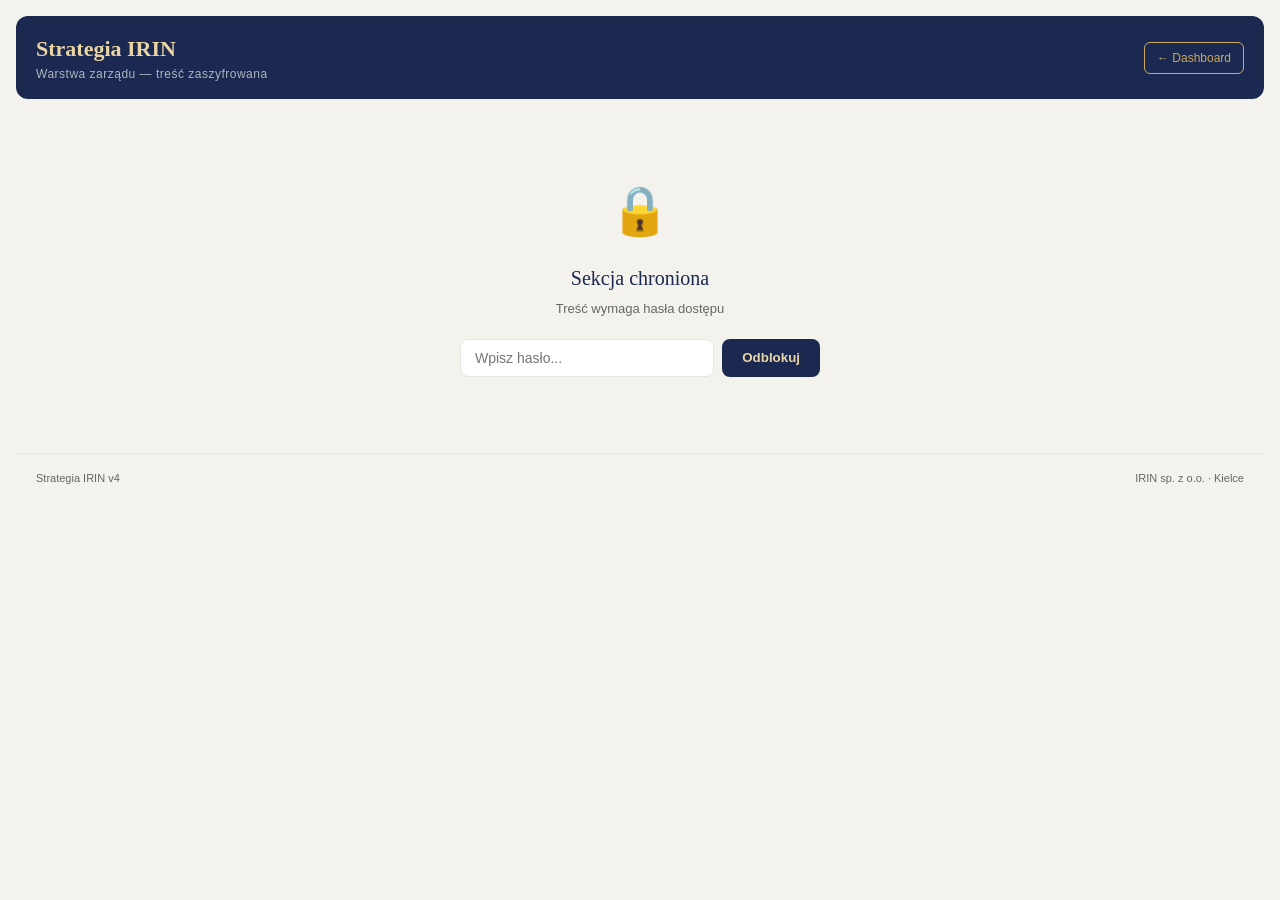
==== strategia.html @ 70555510 "Dashboard IRIN v4 - initial release - Modularna architektura: dane JSON (39 plików) + HTML fetch - 1" ====
<!DOCTYPE html>
<html lang="pl">
<head>
<meta charset="UTF-8">
<title>Strategia IRIN — warstwa zarządu</title>
<meta name="viewport" content="width=device-width, initial-scale=1.0">
<link rel="icon" href="assets/img/logo-irin.png" type="image/png">
<link rel="stylesheet" href="assets/css/style.css">
<script src="https://cdnjs.cloudflare.com/ajax/libs/crypto-js/4.2.0/crypto-js.min.js"></script>
</head>
<body>
<div class="container">
  <header class="header">
    <div class="header-left">
      <img src="assets/img/logo-irin-poziom.svg" alt="IRIN" class="header-logo" onerror="this.style.display='none'">
      <div class="header-text">
        <h1 class="header-title">Strategia IRIN</h1>
        <div class="header-subtitle">Warstwa zarządu — treść zaszyfrowana</div>
      </div>
    </div>
    <div class="header-right">
      <a href="index.html" class="header-strat-link">← Dashboard</a>
    </div>
  </header>

  <div class="strategia-wrap" id="strategia-wrap">
    <div class="strategia-lock" id="strategia-lock">
      <div class="strategia-lock-icon">🔒</div>
      <div class="strategia-lock-title">Sekcja chroniona</div>
      <div class="strategia-lock-sub">Treść wymaga hasła dostępu</div>
      <div class="strategia-input-wrap">
        <input type="password" id="strategia-pwd" class="strategia-input" placeholder="Wpisz hasło..." onkeydown="if(event.key==='Enter') unlockStrategia()">
        <button class="strategia-btn" onclick="unlockStrategia()">Odblokuj</button>
      </div>
      <div class="strategia-error" id="strategia-error" style="display:none">Nieprawidłowe hasło</div>
    </div>
    <div class="strategia-content" id="strategia-content" style="display:none">
      <div class="strategia-toolbar">
        <span class="strategia-toolbar-title">🔓 Strategia IRIN — tryb odczytu</span>
        <button class="strategia-lock-btn" onclick="lockStrategia()">🔒 Zablokuj</button>
      </div>
      <div class="strategia-body" id="strategia-body"></div>
      <div class="strategia-hint">Treść zaszyfrowana AES-256. Odszyfrowywana lokalnie w przeglądarce. Nie jest przesyłana na serwer.</div>
    </div>
  </div>

  <footer class="footer">
    <div class="footer-left">Strategia IRIN v4</div>
    <div class="footer-right">IRIN sp. z o.o. · Kielce</div>
  </footer>
</div>

<script>
const STRATEGIA_CONTENT = `
<h2>Strategia IRIN 2026 — dokument poufny</h2>

<h3>1. Pozycjonowanie rynkowe</h3>
<p>IRIN sp. z o.o. — Instytut Rozwoju i Nauki z siedzibą w Kielcach. Specjalistyczno-jakościowe pozycjonowanie (nie liderowe). Misja: wspieranie rozwoju osobistego i zawodowego klientów przez szkolenia i programy edukacyjne.</p>
<p><strong>USP:</strong> dofinansowanie do 90% (mikrofirmy), praca w małych grupach, trenerzy-praktycy, 11 akademii pod jednym dachem, powiązanie PNSA.</p>
<p><strong>BUR od 2026:</strong> IRIN ma wpis w BUR (ID 160205, ocena 4.9/5, 813 ocen). Od 1.01.2026 KFS wymaga BUR — konkurencja bez BUR nie może realizować szkoleń z KFS. To największa przewaga konkurencyjna 2026.</p>

<h3>2. Wyniki BUR (stan na 27.04.2026)</h3>
<ul>
<li>12 aktywnych usług w BUR PARP</li>
<li>Ocena dostawcy: 4.9/5 (813 ocen)</li>
<li>3 klastry: AI/cyfryzacja (4 szkolenia), edukacja specjalistyczna (4+1), biznes/meta (1)</li>
<li>Cennik: 5300–9310 zł, cena/h od 77.6 zł (integracja sensoryczna) do 295 zł (social media)</li>
</ul>

<h3>3. Priorytety IRIN — wynik matrycy</h3>
<table style="border-collapse:collapse;width:100%;">
<tr style="background:#1B2951;color:white;"><th style="padding:8px;text-align:left;">Województwo</th><th>Wynik</th><th>KFS 2026 (zł)</th><th>Kluczowe</th></tr>
<tr><td style="padding:6px;border-bottom:1px solid #ddd;"><strong>Świętokrzyskie</strong></td><td>A</td><td>2 029 000</td><td>Siedziba. EFS+ nabór ciągły.</td></tr>
<tr><td style="padding:6px;border-bottom:1px solid #ddd;"><strong>Pomorskie</strong></td><td>A</td><td>7 600 000</td><td>Oddział Jakuba. Rekordowy KFS. IS Gdańsk.</td></tr>
<tr><td style="padding:6px;border-bottom:1px solid #ddd;">Zachodniopomorskie</td><td>B</td><td>4 000 000</td><td>Oddział. P5: transformacja energetyczna = OZE.</td></tr>
<tr><td style="padding:6px;border-bottom:1px solid #ddd;">Kujawsko-pomorskie</td><td>B</td><td>—</td><td>Oddział. BUR "Kierunek - Rozwój".</td></tr>
<tr><td style="padding:6px;border-bottom:1px solid #ddd;">Wielkopolskie</td><td>B</td><td>7 000 000</td><td>Duży rynek, zdalne.</td></tr>
<tr><td style="padding:6px;border-bottom:1px solid #ddd;">Śląskie</td><td>B</td><td>—</td><td>P7: IT, medycyna, energia.</td></tr>
</table>

<h3>4. Plan ekspansji ofertowej</h3>
<p><strong>Top 3 propozycje nowych szkoleń (pilność wysoka):</strong></p>
<ol>
<li><strong>AI Compliance dla MŚP — AI Act w praktyce</strong> (P3, ~6500 zł, 24h). AI Act pełne wdrożenie 2026.</li>
<li><strong>Cyberbezpieczeństwo dla MŚP — NIS2</strong> (P3+P5 świętokrzyskie, ~7200 zł, 30h). NIS2 egzekwowanie 2025-2026.</li>
<li><strong>Zielona transformacja — ESG i CSRD</strong> (P3+P5 zachodniopomorskie, ~6800 zł, 24h). CSRD dla MŚP od 2026.</li>
</ol>

<h3>5. KFS 2026 — argumenty sprzedażowe</h3>
<ul>
<li><strong>GAME CHANGER:</strong> od 1.01.2026 KFS wymaga BUR. IRIN ma BUR, konkurencja bez BUR odpada.</li>
<li>Dofinansowanie: 70% standardowo, 90% mikrofirmy (do 9 osób).</li>
<li>Max 2× średnia pensja na uczestnika (~17 800 zł w 2026).</li>
<li>Nowy wymóg retencji: pracodawca utrzymuje pracownika 3 miesiące po szkoleniu.</li>
<li>Wniosek wyłącznie elektroniczny (praca.gov.pl, PSZ-KFS).</li>
<li>System priorytetów 3-poziomowy: do 4 ogólnopolskich + 3 wojewódzkich + 1 powiatowy.</li>
</ul>

<h3>6. Ryzyka strategiczne</h3>
<ul>
<li>Wyczerpywanie środków KFS — wiele PUP zakończyło nabory w marcu/kwietniu 2026. Następne okna prawdopodobnie Q3/Q4.</li>
<li>Silna konkurencja w Krakowie/Warszawie — IRIN nie ma fizycznej obecności poza Kielcami/Gdańskiem.</li>
<li>Brak trenerów z certyfikacjami NIS2/AI Act — wymaga rekrutacji lub partnerstwa.</li>
<li>Koncentracja oferty: 4/12 usług to integracja sensoryczna — mała dywersyfikacja.</li>
</ul>

<h3>7. Zarząd</h3>
<p>Prezes Zarządu: Anita Kozakowska (do weryfikacji KRS). Kluczowe osoby operacyjne: Wiktoria, Grzegorz, Filip, Szczepan. Oddział pomorski: Jakub Jabłoński.</p>

<h3>8. Następne kroki (do 2026-05-04)</h3>
<ol>
<li>Łukasz: przegląd prezentacji IRIN, wypełnienie placeholderów (case studies, referencje, zdjęcia zespołu).</li>
<li>Zarząd: akceptacja 3 propozycji nowych szkoleń → brief dla trenerów.</li>
<li>Zespół sprzedaży: przegląd 6 skryptów + 8 maili → korekty → dystrybucja.</li>
<li>Cotygodniowa aktualizacja dashboardu (Claudia, poniedziałek 9:00).</li>
<li>Weryfikacja telefoniczna: 8 PUP świętokrzyskich bez danych + MUP Kielce termin naboru.</li>
</ol>
`;

function unlockStrategia() {
  const pwd = document.getElementById('strategia-pwd').value;
  const errEl = document.getElementById('strategia-error');
  errEl.style.display = 'none';

  if (pwd === 'Wiktori@2026') {
    document.getElementById('strategia-lock').style.display = 'none';
    document.getElementById('strategia-content').style.display = '';
    document.getElementById('strategia-body').innerHTML = STRATEGIA_CONTENT;
  } else {
    errEl.style.display = '';
    errEl.textContent = 'Nieprawidłowe hasło';
  }
}

function lockStrategia() {
  document.getElementById('strategia-lock').style.display = '';
  document.getElementById('strategia-content').style.display = 'none';
  document.getElementById('strategia-body').innerHTML = '';
  document.getElementById('strategia-pwd').value = '';
}
</script>
</body>
</html>
---- assets/css/style.css ----
/* Dashboard IRIN v4 - brand: granat #1B2951, złoto #C9A961, krem #F7F1E3 */
:root {
  --granat: #1B2951;
  --granat-jasny: #2A3F6B;
  --zloto: #C9A961;
  --zloto-jasny: #E8D5A3;
  --krem: #F7F1E3;
  --krem-jasny: #FBF8F0;
  --krytyczne: #B91C1C;
  --krytyczne-bg: #FEF2F2;
  --pilne: #D17A00;
  --pilne-bg: #FFF7ED;
  --trwa: #2D7A3E;
  --trwa-bg: #F0FFF4;
  --nadchodzi: #4A6FA5;
  --nadchodzi-bg: #EFF6FF;
  --zakonczony: #888;
  --zakonczony-bg: #F5F5F5;
  --szary: #666;
  --szary-jasny: #BBB;
  --linia: #E5E5E5;
  --bg: #F4F2ED;
  --white: #FFFFFF;
  --kfs: #2D7A3E;
  --efs: #4A6FA5;
  --bur: #C9A961;
}

* { box-sizing: border-box; margin: 0; padding: 0; }
body { font-family: -apple-system, BlinkMacSystemFont, "Segoe UI", Roboto, Arial, sans-serif; background: var(--bg); color: #1a1a1a; line-height: 1.5; }
.container { max-width: 1400px; margin: 0 auto; padding: 16px; }

.header { display: flex; align-items: center; justify-content: space-between; padding: 16px 20px; background: var(--granat); border-radius: 12px; margin-bottom: 16px; color: white; }
.header-left { display: flex; align-items: center; gap: 14px; }
.header-logo { height: 36px; filter: brightness(0) invert(1); }
.header-title { font-family: Georgia, serif; font-size: 22px; font-weight: 700; color: var(--zloto-jasny); }
.header-subtitle { font-size: 12px; color: rgba(255,255,255,0.65); letter-spacing: 0.5px; }
.header-right { display: flex; align-items: center; gap: 16px; }
.header-meta { font-size: 11px; color: rgba(255,255,255,0.5); }
.header-strat-link { font-size: 12px; color: var(--zloto); text-decoration: none; padding: 6px 12px; border: 1px solid var(--zloto); border-radius: 6px; transition: all 0.15s; }
.header-strat-link:hover { background: var(--zloto); color: var(--granat); }

.kfs-banner { display: flex; align-items: flex-start; gap: 12px; padding: 14px 20px; background: linear-gradient(135deg, #FFF7ED 0%, #FEF2F2 100%); border: 1px solid #F0D8A8; border-radius: 10px; margin-bottom: 16px; position: relative; }
.kfs-banner-icon { font-size: 24px; flex-shrink: 0; }
.kfs-banner-title { font-family: Georgia, serif; font-weight: 700; font-size: 14px; color: var(--granat); margin-bottom: 4px; }
.kfs-banner-text { font-size: 12px; color: #444; line-height: 1.6; }
.kfs-banner-text strong { color: var(--granat); }
.kfs-banner-close { position: absolute; top: 8px; right: 12px; background: none; border: none; font-size: 16px; color: #999; cursor: pointer; }

.stats-strip { display: grid; grid-template-columns: repeat(4, 1fr); gap: 10px; margin-bottom: 16px; }
.stat-card { background: white; border-radius: 10px; padding: 14px 16px; text-align: center; box-shadow: 0 1px 3px rgba(0,0,0,0.06); }
.stat-value { font-family: Georgia, serif; font-size: 28px; font-weight: 700; color: var(--granat); }
.stat-label { font-size: 11px; color: var(--szary); text-transform: uppercase; letter-spacing: 0.5px; }
.stat-urgent .stat-value { color: var(--pilne); }
.stat-critical .stat-value { color: var(--krytyczne); }

.nav-tabs { display: flex; gap: 2px; margin-bottom: 16px; background: white; border-radius: 10px; padding: 4px; box-shadow: 0 1px 3px rgba(0,0,0,0.06); overflow-x: auto; }
.nav-tab { flex: 1; padding: 9px 12px; border-radius: 6px; cursor: pointer; text-align: center; font-size: 12px; font-weight: 600; letter-spacing: 0.3px; color: var(--szary); transition: all 0.15s; user-select: none; white-space: nowrap; }
.nav-tab:hover { background: var(--krem-jasny); color: var(--granat); }
.nav-tab.active { background: var(--granat); color: var(--zloto-jasny); box-shadow: 0 1px 4px rgba(20,30,60,0.15); }

.panel { background: white; border-radius: 12px; padding: 20px; box-shadow: 0 1px 4px rgba(0,0,0,0.06); margin-bottom: 20px; }

.filters-header { display: flex; flex-wrap: wrap; align-items: center; gap: 12px; margin-bottom: 16px; padding-bottom: 12px; border-bottom: 1px solid var(--linia); }
.filter-group { display: flex; align-items: center; gap: 6px; flex-wrap: wrap; }
.filter-label { font-size: 11px; font-weight: 600; color: var(--szary); text-transform: uppercase; letter-spacing: 0.5px; }
.filter-chip { padding: 5px 10px; border-radius: 10px; font-size: 11px; font-weight: 600; cursor: pointer; background: var(--krem-jasny); color: var(--szary); border: 1px solid var(--linia); transition: all 0.15s; user-select: none; }
.filter-chip:hover { background: var(--krem); color: var(--granat); }
.filter-chip.active { background: var(--granat); color: var(--zloto-jasny); border-color: var(--granat); }
.filter-chip.critical-filter.active { background: var(--krytyczne); border-color: var(--krytyczne); color: white; }
.filter-chip.urgent-filter.active { background: var(--pilne); border-color: var(--pilne); color: white; }
.sort-select { padding: 5px 10px; border-radius: 10px; font-size: 11px; font-weight: 600; border: 1px solid var(--linia); background: var(--krem-jasny); color: var(--granat); cursor: pointer; }
.results-count { font-size: 11px; color: var(--szary); margin-left: auto; }

.woj-dropdown-wrap { position: relative; }
.woj-dropdown-btn { padding: 5px 10px; border-radius: 10px; font-size: 11px; font-weight: 600; cursor: pointer; background: var(--krem-jasny); color: var(--szary); border: 1px solid var(--linia); }
.woj-all-btn { padding: 5px 8px; border-radius: 10px; font-size: 10px; font-weight: 600; cursor: pointer; background: transparent; color: var(--szary); border: 1px solid var(--linia); }
.woj-badge { background: var(--zloto); color: var(--granat); padding: 1px 6px; border-radius: 8px; font-size: 10px; margin-left: 4px; }
.woj-dropdown-panel { display: none; position: absolute; top: 100%; left: 0; background: white; border: 1px solid var(--linia); border-radius: 10px; padding: 10px; z-index: 100; width: 240px; max-height: 320px; overflow-y: auto; box-shadow: 0 4px 12px rgba(0,0,0,0.1); }
.woj-dropdown-panel.open { display: block; }
.woj-checkbox-label { display: block; padding: 4px 0; font-size: 12px; cursor: pointer; }

.cards-grid { display: flex; flex-direction: column; gap: 8px; }
.card { border-radius: 10px; overflow: hidden; border: 1px solid var(--linia); border-left: 4px solid var(--szary-jasny); background: white; transition: box-shadow 0.15s; }
.card:hover { box-shadow: 0 2px 8px rgba(0,0,0,0.08); }
.card.krytyczny { border-left-color: var(--krytyczne); }
.card.pilny { border-left-color: var(--pilne); }
.card.trwa { border-left-color: var(--trwa); }
.card.nadchodzi { border-left-color: var(--nadchodzi); }
.card.zakonczony { border-left-color: var(--szary-jasny); }
.card-head { padding: 12px 16px; display: flex; align-items: center; justify-content: space-between; cursor: pointer; border-radius: 10px 10px 0 0; transition: background 0.15s; }
.card-head:hover { background: var(--krem-jasny); }
.card-head-left { display: flex; align-items: center; gap: 10px; flex-wrap: wrap; }
.card-head-right { display: flex; align-items: center; gap: 8px; flex-shrink: 0; }
.card-title { font-family: Georgia, serif; font-size: 14px; font-weight: 700; color: var(--granat); }
.card-meta { font-size: 11px; color: var(--szary); }
.card-kwota { font-family: Georgia, serif; font-size: 13px; font-weight: 700; color: var(--granat); }
.card-chevron { font-size: 12px; color: var(--szary); transition: transform 0.2s; }
.card.expanded .card-chevron { transform: rotate(90deg); }
.card-body { display: none; padding: 0 16px 16px; }
.card.expanded .card-body { display: block; }

.pillar-tag { font-size: 10px; font-weight: 600; padding: 2px 7px; border-radius: 8px; }
.pillar-tag.kfs { background: #E6F4EA; color: var(--kfs); }
.pillar-tag.efsplus { background: #E6F0FF; color: var(--efs); }

.status-badge { font-size: 10px; font-weight: 700; padding: 3px 8px; border-radius: 8px; text-transform: uppercase; letter-spacing: 0.3px; }
.status-badge.krytyczny { background: var(--krytyczne-bg); color: var(--krytyczne); animation: pulse 2s infinite; }
.status-badge.pilny { background: var(--pilne-bg); color: var(--pilne); }
.status-badge.trwa { background: var(--trwa-bg); color: var(--trwa); }
.status-badge.nadchodzi { background: var(--nadchodzi-bg); color: var(--nadchodzi); }
.status-badge.zakonczony { background: var(--zakonczony-bg); color: var(--zakonczony); }
.status-badge.nieznany { background: var(--zakonczony-bg); color: var(--szary-jasny); }
@keyframes pulse { 0%,100%{opacity:1} 50%{opacity:0.7} }

.tier-badge { font-size: 9px; font-weight: 600; padding: 2px 6px; border-radius: 6px; color: white; }
.tier-badge.small { font-size: 8px; padding: 1px 5px; }
.irin-star { color: var(--zloto); font-size: 14px; }
.warning-badge { font-size: 12px; }

.pillar-detail { padding: 12px; margin-top: 8px; border-radius: 8px; background: var(--krem-jasny); border-left: 3px solid var(--szary-jasny); }
.pillar-detail.kfs { border-left-color: var(--kfs); }
.pillar-detail.efsplus { border-left-color: var(--efs); }
.pillar-title { font-size: 12px; font-weight: 600; color: var(--granat); margin-bottom: 8px; }
.pillar-type-tag { font-size: 10px; font-weight: 700; padding: 1px 6px; border-radius: 4px; }
.pillar-type-tag.kfs { background: #E6F4EA; color: var(--kfs); }
.pillar-type-tag.efsplus { background: #E6F0FF; color: var(--efs); }
.pillar-field { font-size: 12px; padding: 2px 0; }
.pillar-field.amount { font-family: Georgia, serif; }
.field-label { color: var(--szary); }
.pillar-raw { font-size: 12px; color: var(--szary); font-style: italic; margin-top: 6px; }
.no-data { font-size: 12px; color: var(--szary-jasny); font-style: italic; padding: 8px 0; }

.claudia-note { display: flex; gap: 10px; margin-top: 12px; padding: 10px; background: linear-gradient(135deg, var(--krem) 0%, var(--krem-jasny) 100%); border-radius: 8px; border-left: 3px solid var(--zloto); }
.claudia-note.small { padding: 8px; margin-top: 8px; }
.claudia-avatar { width: 28px; height: 28px; border-radius: 50%; background: var(--zloto); color: var(--granat); display: flex; align-items: center; justify-content: center; font-weight: 700; font-size: 14px; flex-shrink: 0; }
.claudia-avatar.small { width: 22px; height: 22px; font-size: 11px; }
.claudia-text { font-size: 12px; color: #333; line-height: 1.5; }

.card-links { margin-top: 10px; padding-top: 8px; border-top: 1px solid var(--linia); }
.card-links a { font-size: 11px; color: var(--nadchodzi); text-decoration: none; }
.card-links a:hover { text-decoration: underline; }

.wup-grid { display: grid; grid-template-columns: repeat(auto-fill, minmax(340px, 1fr)); gap: 12px; }
.wup-card { border: 1px solid var(--linia); border-radius: 10px; background: white; overflow: hidden; }
.wup-card-header { padding: 14px 16px; background: var(--krem-jasny); border-bottom: 1px solid var(--linia); }
.wup-title { font-family: Georgia, serif; font-size: 14px; font-weight: 700; color: var(--granat); display: flex; align-items: center; gap: 8px; }
.wup-voiv { font-size: 11px; color: var(--szary); margin-top: 2px; }
.wup-card-body { padding: 14px 16px; }
.wup-section { margin-bottom: 10px; font-size: 12px; }
.wup-section strong { color: var(--granat); display: block; margin-bottom: 4px; }
.wup-priority { padding: 3px 0; }
.wup-project { padding: 3px 0; }
.project-status { font-size: 10px; font-weight: 600; padding: 1px 6px; border-radius: 4px; background: var(--trwa-bg); color: var(--trwa); }
.wup-card-footer { padding: 10px 16px; border-top: 1px solid var(--linia); }
.wup-card-footer a { font-size: 11px; color: var(--nadchodzi); text-decoration: none; }

.irin-table-wrap { overflow-x: auto; }
.irin-table { width: 100%; border-collapse: collapse; font-size: 12px; }
.irin-table th { padding: 8px 10px; background: var(--granat); color: var(--zloto-jasny); font-weight: 600; text-align: left; white-space: nowrap; }
.irin-table td { padding: 8px 10px; border-bottom: 1px solid var(--linia); vertical-align: top; }
.irin-table tr:hover { background: var(--krem-jasny); }
.bur-title { font-weight: 600; color: var(--granat); }
.bur-id { font-size: 10px; color: var(--szary); }
.irin-cat { font-size: 10px; font-weight: 600; padding: 2px 6px; border-radius: 4px; }
.irin-cat.ai { background: #E6F0FF; color: #4A6FA5; }
.irin-cat.edukacja { background: #FFF0F5; color: #C44569; }
.irin-cat.biznes { background: #FFF7ED; color: #D17A00; }
td.amount { font-family: Georgia, serif; font-weight: 600; }
.prior-tag { font-size: 10px; font-weight: 600; padding: 1px 5px; border-radius: 4px; background: var(--krem); color: var(--granat); }
.tier-irin { font-size: 10px; font-weight: 700; padding: 2px 6px; border-radius: 4px; }
.tier-irin.tier-1 { background: #E6F4EA; color: var(--trwa); }
.tier-irin.tier-2 { background: #FFF7ED; color: var(--pilne); }
.tier-irin.tier-3 { background: var(--krem-jasny); color: var(--szary); }
.panel-note { font-size: 11px; color: var(--szary); margin-top: 12px; padding-top: 10px; border-top: 1px solid var(--linia); }
.panel-note a { color: var(--nadchodzi); }

.irin-filters { display: flex; flex-wrap: wrap; gap: 12px; margin-bottom: 16px; padding-bottom: 12px; border-bottom: 1px solid var(--linia); }
.irin-filter-group { display: flex; align-items: center; gap: 6px; }
.irin-filter-label { font-size: 11px; font-weight: 600; color: var(--szary); }
.irin-filter-chip { padding: 4px 10px; border-radius: 10px; font-size: 11px; font-weight: 600; cursor: pointer; background: var(--krem-jasny); color: var(--szary); border: 1px solid var(--linia); transition: all 0.15s; }
.irin-filter-chip.active { background: var(--granat); color: var(--zloto-jasny); border-color: var(--granat); }
.irin-stats-strip { display: flex; gap: 10px; margin-bottom: 16px; }

.proposals-section { margin-top: 24px; padding-top: 16px; border-top: 2px solid var(--linia); }
.proposals-title { font-family: Georgia, serif; font-size: 16px; color: var(--granat); margin-bottom: 12px; }
.proposals-grid { display: grid; grid-template-columns: repeat(auto-fill, minmax(300px, 1fr)); gap: 10px; }
.proposal-card { padding: 14px; border: 1px solid var(--linia); border-radius: 8px; background: var(--krem-jasny); }
.proposal-title { font-weight: 600; font-size: 13px; color: var(--granat); margin-bottom: 4px; }
.proposal-meta { font-size: 11px; color: var(--szary); margin-bottom: 6px; }
.proposal-reason { font-size: 12px; color: #444; margin-bottom: 6px; }
.proposal-tags { display: flex; flex-wrap: wrap; gap: 4px; }
.urgency-tag { font-size: 10px; font-weight: 600; padding: 1px 6px; border-radius: 4px; }
.urgency-tag.high { background: var(--krytyczne-bg); color: var(--krytyczne); }
.urgency-tag.med { background: var(--pilne-bg); color: var(--pilne); }
.urgency-tag.low { background: var(--zakonczony-bg); color: var(--szary); }

.matryca-legend { display: flex; flex-wrap: wrap; align-items: center; gap: 10px; padding: 10px 0; margin-bottom: 12px; font-size: 12px; }
.mat-leg { display: flex; align-items: center; gap: 3px; }
.mat-high { color: var(--trwa); }
.mat-med { color: var(--pilne); }
.mat-low { color: var(--szary); }
.mat-none { color: var(--szary-jasny); }
.matryca-scroll-wrap { overflow-x: auto; }
.matryca-table { width: 100%; border-collapse: collapse; font-size: 12px; }
.matryca-table th { padding: 8px 10px; background: var(--granat); color: var(--zloto-jasny); font-weight: 600; text-align: center; }
.matryca-table th:first-child { text-align: left; }
.matryca-table td { padding: 8px 10px; border-bottom: 1px solid var(--linia); text-align: center; }
.matryca-table td:first-child { text-align: left; }
.matryca-table tr:hover { background: var(--krem-jasny); }
.mat-cell.high { color: var(--trwa); font-weight: 700; }
.mat-cell.med { color: var(--pilne); }
.mat-cell.low { color: var(--szary); }
.mat-cell.none { color: var(--szary-jasny); }
.mat-wynik { font-weight: 700; padding: 3px 8px; border-radius: 4px; font-size: 12px; }
.mat-wynik.A { background: #E6F4EA; color: var(--trwa); }
.mat-wynik.B { background: #E6F0FF; color: var(--nadchodzi); }
.mat-wynik.C { background: var(--pilne-bg); color: var(--pilne); }
.mat-wynik.D { background: var(--zakonczony-bg); color: var(--szary-jasny); }

.trendy-category { margin-bottom: 24px; }
.trendy-cat-title { font-family: Georgia, serif; font-size: 16px; color: var(--granat); margin-bottom: 8px; }
.trendy-heat { font-size: 14px; }
.trendy-desc { font-size: 12px; color: var(--szary); margin-bottom: 12px; }
.trendy-items { display: grid; grid-template-columns: repeat(auto-fill, minmax(300px, 1fr)); gap: 10px; }
.trendy-item { padding: 14px; border: 1px solid var(--linia); border-radius: 8px; background: white; }
.trendy-item.has-gap { border-left: 3px solid var(--krytyczne); }
.trendy-item-title { font-weight: 600; font-size: 13px; color: var(--granat); margin-bottom: 4px; }
.trendy-item-desc { font-size: 12px; color: #444; margin-bottom: 6px; }
.trendy-item-meta { display: flex; flex-wrap: wrap; gap: 6px; font-size: 10px; }
.trendy-popyt { padding: 1px 6px; border-radius: 4px; background: var(--krem); color: var(--granat); }
.trendy-irin-yes { padding: 1px 6px; border-radius: 4px; background: #E6F4EA; color: var(--trwa); }
.trendy-irin-no { padding: 1px 6px; border-radius: 4px; background: var(--krytyczne-bg); color: var(--krytyczne); }
.trendy-irin-partial { padding: 1px 6px; border-radius: 4px; background: var(--pilne-bg); color: var(--pilne); }
.trendy-gap { padding: 1px 6px; border-radius: 4px; background: var(--krytyczne); color: white; font-weight: 700; }
.trendy-reco { font-size: 12px; color: var(--trwa); font-weight: 600; margin-top: 6px; }

.slownik-grid { display: flex; flex-direction: column; gap: 6px; }
.slownik-item { border: 1px solid var(--linia); border-radius: 8px; overflow: hidden; cursor: pointer; }
.slownik-item:hover { border-color: var(--zloto); }
.slownik-head { display: flex; align-items: center; justify-content: space-between; padding: 12px 16px; }
.slownik-head-left { display: flex; align-items: center; gap: 10px; }
.slownik-skrot { font-weight: 700; font-size: 14px; color: var(--granat); background: var(--krem); padding: 2px 8px; border-radius: 4px; font-family: Georgia, serif; }
.slownik-nazwa { font-size: 13px; color: #333; }
.slownik-chevron { font-size: 12px; color: var(--szary); transition: transform 0.2s; }
.slownik-item.expanded .slownik-chevron { transform: rotate(90deg); }
.slownik-krotki { padding: 0 16px 10px; font-size: 12px; color: var(--szary); }
.slownik-body { display: none; }
.slownik-item.expanded .slownik-body { display: block; }
.slownik-body-inner { padding: 0 16px 14px; font-size: 12px; line-height: 1.7; color: #333; }
.slownik-body-inner p { margin-bottom: 6px; }
.slownik-body-inner ul { margin: 6px 0; padding-left: 20px; }
.slownik-body-inner li { margin-bottom: 3px; }
.slownik-uwaga-2026 { margin-top: 8px; padding: 8px; background: var(--krem); border-radius: 6px; border-left: 3px solid var(--zloto); font-size: 11px; }

.sales-section { margin-bottom: 24px; }
.sales-section h3 { font-family: Georgia, serif; font-size: 16px; color: var(--granat); margin-bottom: 12px; }
.sales-grid { display: grid; grid-template-columns: repeat(auto-fill, minmax(260px, 1fr)); gap: 10px; }
.sales-card { padding: 14px; border: 1px solid var(--linia); border-radius: 8px; background: var(--krem-jasny); }
.sales-card-title { font-weight: 600; font-size: 13px; color: var(--granat); margin-bottom: 4px; }
.sales-card-desc { font-size: 11px; color: var(--szary); margin-bottom: 8px; }
.sales-card-links a { font-size: 11px; color: var(--nadchodzi); text-decoration: none; margin-right: 10px; }
.sales-card-links a:hover { text-decoration: underline; }

.strategia-wrap { max-width: 800px; margin: 0 auto; }
.strategia-lock { text-align: center; padding: 60px 20px; }
.strategia-lock-icon { font-size: 48px; margin-bottom: 16px; }
.strategia-lock-title { font-family: Georgia, serif; font-size: 20px; color: var(--granat); margin-bottom: 6px; }
.strategia-lock-sub { font-size: 13px; color: var(--szary); margin-bottom: 20px; }
.strategia-input-wrap { display: flex; gap: 8px; justify-content: center; max-width: 360px; margin: 0 auto; }
.strategia-input { flex: 1; padding: 10px 14px; border: 1px solid var(--linia); border-radius: 8px; font-size: 14px; }
.strategia-btn { padding: 10px 20px; background: var(--granat); color: var(--zloto-jasny); border: none; border-radius: 8px; font-weight: 600; cursor: pointer; }
.strategia-btn:hover { background: var(--granat-jasny); }
.strategia-error { color: var(--krytyczne); font-size: 13px; margin-top: 10px; }
.strategia-toolbar { display: flex; align-items: center; justify-content: space-between; padding: 12px 16px; background: var(--granat); border-radius: 12px 12px 0 0; }
.strategia-toolbar-title { font-size: 13px; color: white; font-weight: 600; }
.strategia-lock-btn { padding: 6px 12px; background: rgba(255,255,255,0.15); color: white; border: none; border-radius: 6px; font-size: 12px; font-weight: 600; cursor: pointer; }
.strategia-body { padding: 24px; background: white; border: 1px solid var(--linia); border-top: none; border-radius: 0 0 12px 12px; font-size: 13px; line-height: 1.7; }
.strategia-body h2 { font-family: Georgia, serif; font-size: 18px; color: var(--granat); margin: 20px 0 10px; }
.strategia-body h3 { font-family: Georgia, serif; font-size: 15px; color: var(--granat); margin: 16px 0 8px; }
.strategia-body ul, .strategia-body ol { margin: 8px 0; padding-left: 24px; }
.strategia-body li { margin-bottom: 4px; }
.strategia-body table { width: 100%; border-collapse: collapse; margin: 10px 0; font-size: 12px; }
.strategia-body th, .strategia-body td { padding: 6px 8px; border-bottom: 1px solid var(--linia); }
.strategia-hint { font-size: 11px; color: var(--szary); text-align: center; padding: 12px; }

.footer { display: flex; justify-content: space-between; align-items: center; padding: 16px 20px; font-size: 11px; color: var(--szary); border-top: 1px solid var(--linia); margin-top: 16px; }
.footer a { color: var(--nadchodzi); text-decoration: none; }

.error-msg { padding: 20px; text-align: center; color: var(--krytyczne); font-size: 14px; }

@media (max-width: 768px) {
  .header { flex-direction: column; gap: 10px; align-items: flex-start; }
  .stats-strip { grid-template-columns: repeat(2, 1fr); }
  .nav-tabs { flex-wrap: nowrap; }
  .filters-header { flex-direction: column; align-items: flex-start; }
  .wup-grid { grid-template-columns: 1fr; }
  .proposals-grid { grid-template-columns: 1fr; }
  .trendy-items { grid-template-columns: 1fr; }
  .sales-grid { grid-template-columns: 1fr; }
  .footer { flex-direction: column; gap: 6px; text-align: center; }
  .card-head { flex-direction: column; gap: 8px; align-items: flex-start; }
  .card-head-right { flex-wrap: wrap; }
}
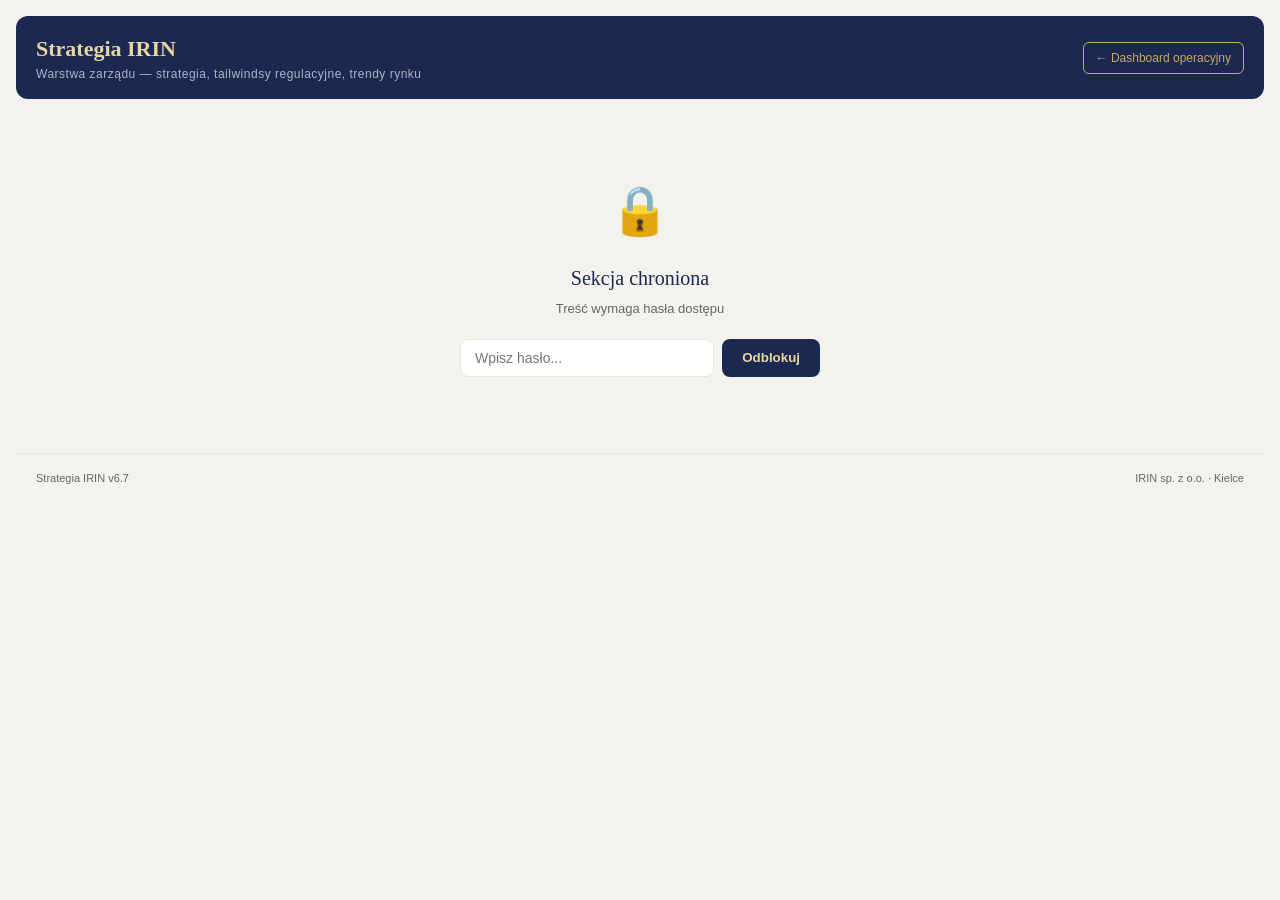
==== commit b65710a8: "v6.7.0: Reorder nav (-2 zakladki) + Strategia zarzadu refactor Glowna nawigacja: 9 → 7 zakladek (map" ====
--- a/strategia.html
+++ b/strategia.html
@@ -6,7 +6,8 @@
 <meta name="viewport" content="width=device-width, initial-scale=1.0">
 <link rel="icon" href="assets/img/logo-irin.png" type="image/png">
 <link rel="stylesheet" href="assets/css/style.css">
-<script src="https://cdnjs.cloudflare.com/ajax/libs/crypto-js/4.2.0/crypto-js.min.js"></script>
+<script src="assets/js/lib/crypto-js.min.js"></script>
+<script src="assets/js/lib/marked.min.js"></script>
 </head>
 <body>
 <div class="container">
@@ -15,11 +16,11 @@
       <img src="assets/img/logo-irin-poziom.svg" alt="IRIN" class="header-logo" onerror="this.style.display='none'">
       <div class="header-text">
         <h1 class="header-title">Strategia IRIN</h1>
-        <div class="header-subtitle">Warstwa zarządu — treść zaszyfrowana</div>
+        <div class="header-subtitle">Warstwa zarządu — strategia, tailwindsy regulacyjne, trendy rynku</div>
       </div>
     </div>
     <div class="header-right">
-      <a href="index.html" class="header-strat-link">← Dashboard</a>
+      <a href="index.html" class="header-strat-link">← Dashboard operacyjny</a>
     </div>
   </header>
 
@@ -34,99 +35,105 @@
       </div>
       <div class="strategia-error" id="strategia-error" style="display:none">Nieprawidłowe hasło</div>
     </div>
+
     <div class="strategia-content" id="strategia-content" style="display:none">
       <div class="strategia-toolbar">
         <span class="strategia-toolbar-title">🔓 Strategia IRIN — tryb odczytu</span>
         <button class="strategia-lock-btn" onclick="lockStrategia()">🔒 Zablokuj</button>
       </div>
-      <div class="strategia-body" id="strategia-body"></div>
-      <div class="strategia-hint">Treść zaszyfrowana AES-256. Odszyfrowywana lokalnie w przeglądarce. Nie jest przesyłana na serwer.</div>
+
+      <nav class="strategia-subnav" role="tablist" aria-label="Sekcje strategii zarządu">
+        <button class="strategia-subnav-tab active" data-section="strategia" role="tab" aria-selected="true" onclick="switchStrategiaSection(this,'strategia')">📋 Strategia</button>
+        <button class="strategia-subnav-tab" data-section="tailwinds" role="tab" aria-selected="false" onclick="switchStrategiaSection(this,'tailwinds')">⚖️ Tailwinds 2026</button>
+        <button class="strategia-subnav-tab" data-section="trendy" role="tab" aria-selected="false" onclick="switchStrategiaSection(this,'trendy')">📈 Trendy rynku</button>
+      </nav>
+
+      <section class="strategia-section" id="section-strategia">
+        <div class="strategia-section-intro">
+          <p>Pełny dokument strategiczny zarządu - kierunki, cele, decyzje. Odszyfrowywany lokalnie z <code>data/strategia_encrypted.json</code>.</p>
+        </div>
+        <div class="strategia-body" id="strategia-body"></div>
+      </section>
+
+      <section class="strategia-section" id="section-tailwinds" style="display:none">
+        <div class="strategia-section-intro">
+          <h2>⚖️ Tailwinds regulacyjne 2026</h2>
+          <p>Cztery wiatry w plecy dla sprzedaży IRIN. Każdy z nich ma <strong>twardy deadline regulacyjny</strong> wymuszający szkolenia. Kliknięcie banera w dashboardzie operacyjnym prowadzi tutaj.</p>
+        </div>
+        <div id="tailwinds-content"></div>
+      </section>
+
+      <section class="strategia-section" id="section-trendy" style="display:none">
+        <div class="strategia-section-intro">
+          <h2>📈 Trendy rynku szkoleń 2026</h2>
+          <p>Sygnały popytowe, regulacyjne i rynkowe pogrupowane wg kategorii. Czerwona ramka = <strong>luka oferty</strong> (popyt jest, my nie mamy → sygnał do propozycji nowej).</p>
+        </div>
+        <div id="trendy-content"></div>
+      </section>
+
+      <div class="strategia-hint">Treść zaszyfrowana AES-256 (sekcja Strategia). Tailwinds + Trendy są jawne, ale ukryte za hasłem aby zachować spójny kontekst zarządczy.</div>
     </div>
   </div>
 
   <footer class="footer">
-    <div class="footer-left">Strategia IRIN v4</div>
+    <div class="footer-left">Strategia IRIN v6.7</div>
     <div class="footer-right">IRIN sp. z o.o. · Kielce</div>
   </footer>
 </div>
 
 <script>
-const STRATEGIA_CONTENT = `
-<h2>Strategia IRIN 2026 — dokument poufny</h2>
+// Globalny store dla Trendy (renderTrendy z trendy.js czyta DASHBOARD_DATA.trendy)
+window.DASHBOARD_DATA = window.DASHBOARD_DATA || {};
 
-<h3>1. Pozycjonowanie rynkowe</h3>
-<p>IRIN sp. z o.o. — Instytut Rozwoju i Nauki z siedzibą w Kielcach. Specjalistyczno-jakościowe pozycjonowanie (nie liderowe). Misja: wspieranie rozwoju osobistego i zawodowego klientów przez szkolenia i programy edukacyjne.</p>
-<p><strong>USP:</strong> dofinansowanie do 90% (mikrofirmy), praca w małych grupach, trenerzy-praktycy, 11 akademii pod jednym dachem, powiązanie PNSA.</p>
-<p><strong>BUR od 2026:</strong> IRIN ma wpis w BUR (ID 160205, ocena 4.9/5, 813 ocen). Od 1.01.2026 KFS wymaga BUR — konkurencja bez BUR nie może realizować szkoleń z KFS. To największa przewaga konkurencyjna 2026.</p>
-
-<h3>2. Wyniki BUR (stan na 27.04.2026)</h3>
-<ul>
-<li>12 aktywnych usług w BUR PARP</li>
-<li>Ocena dostawcy: 4.9/5 (813 ocen)</li>
-<li>3 klastry: AI/cyfryzacja (4 szkolenia), edukacja specjalistyczna (4+1), biznes/meta (1)</li>
-<li>Cennik: 5300–9310 zł, cena/h od 77.6 zł (integracja sensoryczna) do 295 zł (social media)</li>
-</ul>
-
-<h3>3. Priorytety IRIN — wynik matrycy</h3>
-<table style="border-collapse:collapse;width:100%;">
-<tr style="background:#1B2951;color:white;"><th style="padding:8px;text-align:left;">Województwo</th><th>Wynik</th><th>KFS 2026 (zł)</th><th>Kluczowe</th></tr>
-<tr><td style="padding:6px;border-bottom:1px solid #ddd;"><strong>Świętokrzyskie</strong></td><td>A</td><td>2 029 000</td><td>Siedziba. EFS+ nabór ciągły.</td></tr>
-<tr><td style="padding:6px;border-bottom:1px solid #ddd;"><strong>Pomorskie</strong></td><td>A</td><td>7 600 000</td><td>Oddział Jakuba. Rekordowy KFS. IS Gdańsk.</td></tr>
-<tr><td style="padding:6px;border-bottom:1px solid #ddd;">Zachodniopomorskie</td><td>B</td><td>4 000 000</td><td>Oddział. P5: transformacja energetyczna = OZE.</td></tr>
-<tr><td style="padding:6px;border-bottom:1px solid #ddd;">Kujawsko-pomorskie</td><td>B</td><td>—</td><td>Oddział. BUR "Kierunek - Rozwój".</td></tr>
-<tr><td style="padding:6px;border-bottom:1px solid #ddd;">Wielkopolskie</td><td>B</td><td>7 000 000</td><td>Duży rynek, zdalne.</td></tr>
-<tr><td style="padding:6px;border-bottom:1px solid #ddd;">Śląskie</td><td>B</td><td>—</td><td>P7: IT, medycyna, energia.</td></tr>
-</table>
-
-<h3>4. Plan ekspansji ofertowej</h3>
-<p><strong>Top 3 propozycje nowych szkoleń (pilność wysoka):</strong></p>
-<ol>
-<li><strong>AI Compliance dla MŚP — AI Act w praktyce</strong> (P3, ~6500 zł, 24h). AI Act pełne wdrożenie 2026.</li>
-<li><strong>Cyberbezpieczeństwo dla MŚP — NIS2</strong> (P3+P5 świętokrzyskie, ~7200 zł, 30h). NIS2 egzekwowanie 2025-2026.</li>
-<li><strong>Zielona transformacja — ESG i CSRD</strong> (P3+P5 zachodniopomorskie, ~6800 zł, 24h). CSRD dla MŚP od 2026.</li>
-</ol>
-
-<h3>5. KFS 2026 — argumenty sprzedażowe</h3>
-<ul>
-<li><strong>GAME CHANGER:</strong> od 1.01.2026 KFS wymaga BUR. IRIN ma BUR, konkurencja bez BUR odpada.</li>
-<li>Dofinansowanie: 70% standardowo, 90% mikrofirmy (do 9 osób).</li>
-<li>Max 2× średnia pensja na uczestnika (~17 800 zł w 2026).</li>
-<li>Nowy wymóg retencji: pracodawca utrzymuje pracownika 3 miesiące po szkoleniu.</li>
-<li>Wniosek wyłącznie elektroniczny (praca.gov.pl, PSZ-KFS).</li>
-<li>System priorytetów 3-poziomowy: do 4 ogólnopolskich + 3 wojewódzkich + 1 powiatowy.</li>
-</ul>
-
-<h3>6. Ryzyka strategiczne</h3>
-<ul>
-<li>Wyczerpywanie środków KFS — wiele PUP zakończyło nabory w marcu/kwietniu 2026. Następne okna prawdopodobnie Q3/Q4.</li>
-<li>Silna konkurencja w Krakowie/Warszawie — IRIN nie ma fizycznej obecności poza Kielcami/Gdańskiem.</li>
-<li>Brak trenerów z certyfikacjami NIS2/AI Act — wymaga rekrutacji lub partnerstwa.</li>
-<li>Koncentracja oferty: 4/12 usług to integracja sensoryczna — mała dywersyfikacja.</li>
-</ul>
-
-<h3>7. Zarząd</h3>
-<p>Prezes Zarządu: Anita Kozakowska (do weryfikacji KRS). Kluczowe osoby operacyjne: Wiktoria, Grzegorz, Filip, Szczepan. Oddział pomorski: Jakub Jabłoński.</p>
-
-<h3>8. Następne kroki (do 2026-05-04)</h3>
-<ol>
-<li>Łukasz: przegląd prezentacji IRIN, wypełnienie placeholderów (case studies, referencje, zdjęcia zespołu).</li>
-<li>Zarząd: akceptacja 3 propozycji nowych szkoleń → brief dla trenerów.</li>
-<li>Zespół sprzedaży: przegląd 6 skryptów + 8 maili → korekty → dystrybucja.</li>
-<li>Cotygodniowa aktualizacja dashboardu (Claudia, poniedziałek 9:00).</li>
-<li>Weryfikacja telefoniczna: 8 PUP świętokrzyskich bez danych + MUP Kielce termin naboru.</li>
-</ol>
-`;
-
-function unlockStrategia() {
+async function unlockStrategia() {
   const pwd = document.getElementById('strategia-pwd').value;
   const errEl = document.getElementById('strategia-error');
   errEl.style.display = 'none';
 
-  if (pwd === 'Wiktori@2026') {
+  try {
+    const resp = await fetch('data/strategia_encrypted.json');
+    if (!resp.ok) throw new Error('Nie można pobrać pliku encrypted');
+    const data = await resp.json();
+
+    const key = CryptoJS.PBKDF2(pwd, CryptoJS.enc.Utf8.parse(data.salt_string), {
+      keySize: 256 / 32,
+      iterations: data.kdf_iterations,
+      hasher: CryptoJS.algo.SHA1
+    });
+
+    const decrypted = CryptoJS.AES.decrypt(data.ciphertext, key, {
+      iv: CryptoJS.enc.Base64.parse(data.iv),
+      mode: CryptoJS.mode.CBC,
+      padding: CryptoJS.pad.Pkcs7
+    });
+
+    const plaintext = decrypted.toString(CryptoJS.enc.Utf8);
+    if (!plaintext || plaintext.length < 50) throw new Error('Nieprawidłowe hasło');
+
     document.getElementById('strategia-lock').style.display = 'none';
     document.getElementById('strategia-content').style.display = '';
-    document.getElementById('strategia-body').innerHTML = STRATEGIA_CONTENT;
-  } else {
+    document.getElementById('strategia-body').innerHTML = marked.parse(plaintext);
+
+    // Renderuj Tailwinds (data inline w tailwinds.js)
+    if (typeof renderTailwinds === 'function') renderTailwinds();
+    // Renderuj Trendy (data z data/trendy.json)
+    try {
+      const trendyResp = await fetch('data/trendy.json');
+      if (trendyResp.ok) {
+        DASHBOARD_DATA.trendy = await trendyResp.json();
+        if (typeof renderTrendy === 'function') renderTrendy();
+      }
+    } catch (e) {
+      console.warn('Nie udalo sie zaladowac trendow:', e);
+    }
+
+    // Honor hash anchor (#tailwinds, #trendy, #strategia)
+    const hash = (location.hash || '').replace('#', '');
+    if (hash === 'tailwinds' || hash === 'trendy') {
+      const tab = document.querySelector(`.strategia-subnav-tab[data-section="${hash}"]`);
+      if (tab) switchStrategiaSection(tab, hash);
+    }
+  } catch (e) {
     errEl.style.display = '';
     errEl.textContent = 'Nieprawidłowe hasło';
   }
@@ -137,7 +144,26 @@
   document.getElementById('strategia-content').style.display = 'none';
   document.getElementById('strategia-body').innerHTML = '';
   document.getElementById('strategia-pwd').value = '';
+  // Reset sekcji do strategii
+  switchStrategiaSection(document.querySelector('.strategia-subnav-tab[data-section="strategia"]'), 'strategia');
+}
+
+function switchStrategiaSection(el, section) {
+  if (!el) return;
+  document.querySelectorAll('.strategia-subnav-tab').forEach(t => {
+    t.classList.remove('active');
+    t.setAttribute('aria-selected', 'false');
+  });
+  el.classList.add('active');
+  el.setAttribute('aria-selected', 'true');
+  document.querySelectorAll('.strategia-section').forEach(s => s.style.display = 'none');
+  const target = document.getElementById('section-' + section);
+  if (target) target.style.display = '';
+  // Update hash bez przewijania
+  history.replaceState(null, '', '#' + section);
 }
 </script>
+<script src="assets/js/tailwinds.js"></script>
+<script src="assets/js/trendy.js"></script>
 </body>
 </html>
--- a/assets/css/style.css
+++ b/assets/css/style.css
@@ -17,7 +17,7 @@
   --zakonczony: #888;
   --zakonczony-bg: #F5F5F5;
   --szary: #666;
-  --szary-jasny: #BBB;
+  --szary-jasny: #999;
   --linia: #E5E5E5;
   --bg: #F4F2ED;
   --white: #FFFFFF;
@@ -47,8 +47,8 @@
 .kfs-banner-text strong { color: var(--granat); }
 .kfs-banner-close { position: absolute; top: 8px; right: 12px; background: none; border: none; font-size: 16px; color: #999; cursor: pointer; }
 
-.stats-strip { display: grid; grid-template-columns: repeat(4, 1fr); gap: 10px; margin-bottom: 16px; }
-.stat-card { background: white; border-radius: 10px; padding: 14px 16px; text-align: center; box-shadow: 0 1px 3px rgba(0,0,0,0.06); }
+.stats-strip { display: grid; grid-template-columns: repeat(5, 1fr); gap: 10px; margin-bottom: 16px; }
+.stat-card { background: white; border-radius: 8px; padding: 12px 16px; text-align: center; box-shadow: 0 1px 3px rgba(0,0,0,0.06); cursor: pointer; transition: transform 0.15s, box-shadow 0.15s; }
 .stat-value { font-family: Georgia, serif; font-size: 28px; font-weight: 700; color: var(--granat); }
 .stat-label { font-size: 11px; color: var(--szary); text-transform: uppercase; letter-spacing: 0.5px; }
 .stat-urgent .stat-value { color: var(--pilne); }
@@ -80,7 +80,7 @@
 .woj-dropdown-panel.open { display: block; }
 .woj-checkbox-label { display: block; padding: 4px 0; font-size: 12px; cursor: pointer; }
 
-.cards-grid { display: flex; flex-direction: column; gap: 8px; }
+.cards-grid { display: flex; flex-direction: column; gap: 12px; }
 .card { border-radius: 10px; overflow: hidden; border: 1px solid var(--linia); border-left: 4px solid var(--szary-jasny); background: white; transition: box-shadow 0.15s; }
 .card:hover { box-shadow: 0 2px 8px rgba(0,0,0,0.08); }
 .card.krytyczny { border-left-color: var(--krytyczne); }
@@ -88,7 +88,6 @@
 .card.trwa { border-left-color: var(--trwa); }
 .card.nadchodzi { border-left-color: var(--nadchodzi); }
 .card.zakonczony { border-left-color: var(--szary-jasny); }
-.card-head { padding: 12px 16px; display: flex; align-items: center; justify-content: space-between; cursor: pointer; border-radius: 10px 10px 0 0; transition: background 0.15s; }
 .card-head:hover { background: var(--krem-jasny); }
 .card-head-left { display: flex; align-items: center; gap: 10px; flex-wrap: wrap; }
 .card-head-right { display: flex; align-items: center; gap: 8px; flex-shrink: 0; }
@@ -137,23 +136,24 @@
 .claudia-avatar.small { width: 22px; height: 22px; font-size: 11px; }
 .claudia-text { font-size: 12px; color: #333; line-height: 1.5; }
 
-.card-links { margin-top: 10px; padding-top: 8px; border-top: 1px solid var(--linia); }
-.card-links a { font-size: 11px; color: var(--nadchodzi); text-decoration: none; }
-.card-links a:hover { text-decoration: underline; }
+.card-links { margin-top: 8px; padding-top: 8px; border-top: 1px solid var(--linia); display: flex; gap: 6px; flex-wrap: wrap; }
+.card-links a { font-size: 11px; color: var(--nadchodzi); text-decoration: none; padding: 3px 8px; border: 1px solid var(--linia); border-radius: 4px; transition: all 0.15s; }
+.card-links a:hover { background: var(--nadchodzi-bg); border-color: var(--nadchodzi); }
 
 .wup-grid { display: grid; grid-template-columns: repeat(auto-fill, minmax(340px, 1fr)); gap: 12px; }
 .wup-card { border: 1px solid var(--linia); border-radius: 10px; background: white; overflow: hidden; }
-.wup-card-header { padding: 14px 16px; background: var(--krem-jasny); border-bottom: 1px solid var(--linia); }
+.wup-card-header { padding: 12px 16px; background: var(--krem-jasny); border-bottom: 1px solid var(--linia); cursor: pointer; transition: background 0.15s; }
 .wup-title { font-family: Georgia, serif; font-size: 14px; font-weight: 700; color: var(--granat); display: flex; align-items: center; gap: 8px; }
 .wup-voiv { font-size: 11px; color: var(--szary); margin-top: 2px; }
 .wup-card-body { padding: 14px 16px; }
 .wup-section { margin-bottom: 10px; font-size: 12px; }
 .wup-section strong { color: var(--granat); display: block; margin-bottom: 4px; }
 .wup-priority { padding: 3px 0; }
-.wup-project { padding: 3px 0; }
+.wup-project { padding: 8px 0; border-bottom: 1px dashed var(--linia); }
 .project-status { font-size: 10px; font-weight: 600; padding: 1px 6px; border-radius: 4px; background: var(--trwa-bg); color: var(--trwa); }
-.wup-card-footer { padding: 10px 16px; border-top: 1px solid var(--linia); }
-.wup-card-footer a { font-size: 11px; color: var(--nadchodzi); text-decoration: none; }
+.wup-card-footer { padding: 10px 16px; border-top: 1px solid var(--linia); display: flex; gap: 6px; flex-wrap: wrap; }
+.wup-card-footer a { font-size: 11px; color: var(--nadchodzi); text-decoration: none; padding: 3px 8px; border: 1px solid var(--linia); border-radius: 4px; transition: all 0.15s; }
+.wup-card-footer a:hover { background: var(--nadchodzi-bg); border-color: var(--nadchodzi); }
 
 .irin-table-wrap { overflow-x: auto; }
 .irin-table { width: 100%; border-collapse: collapse; font-size: 12px; }
@@ -262,7 +262,7 @@
 .sales-card-links a { font-size: 11px; color: var(--nadchodzi); text-decoration: none; margin-right: 10px; }
 .sales-card-links a:hover { text-decoration: underline; }
 
-.strategia-wrap { max-width: 800px; margin: 0 auto; }
+.strategia-wrap { max-width: 1000px; margin: 0 auto; }
 .strategia-lock { text-align: center; padding: 60px 20px; }
 .strategia-lock-icon { font-size: 48px; margin-bottom: 16px; }
 .strategia-lock-title { font-family: Georgia, serif; font-size: 20px; color: var(--granat); margin-bottom: 6px; }
@@ -284,14 +284,420 @@
 .strategia-body th, .strategia-body td { padding: 6px 8px; border-bottom: 1px solid var(--linia); }
 .strategia-hint { font-size: 11px; color: var(--szary); text-align: center; padding: 12px; }
 
+/* === Sub-nav strategii zarządu (Strategia / Tailwinds / Trendy) === */
+.strategia-subnav { display: flex; gap: 4px; padding: 0 12px; background: var(--granat); border-bottom: 2px solid var(--zloto, #c9a227); position: sticky; top: 0; z-index: 10; flex-wrap: wrap; }
+.strategia-subnav-tab { background: transparent; color: rgba(255,255,255,0.7); border: none; padding: 12px 18px; font-size: 13px; font-weight: 600; cursor: pointer; transition: color 0.15s, background 0.15s, border-bottom-color 0.15s; border-bottom: 3px solid transparent; margin-bottom: -2px; }
+.strategia-subnav-tab:hover { color: white; background: rgba(255,255,255,0.06); }
+.strategia-subnav-tab.active { color: var(--zloto-jasny, #f5e1a4); border-bottom-color: var(--zloto, #c9a227); background: rgba(0,0,0,0.15); }
+.strategia-section { padding: 20px 24px; background: white; border: 1px solid var(--linia); border-top: none; }
+.strategia-section:last-of-type { border-radius: 0 0 12px 12px; }
+.strategia-section-intro { padding: 8px 0 16px; border-bottom: 1px solid var(--linia); margin-bottom: 16px; }
+.strategia-section-intro h2 { font-family: Georgia, serif; font-size: 18px; color: var(--granat); margin: 0 0 6px; }
+.strategia-section-intro p { font-size: 13px; color: #555; margin: 0; line-height: 1.5; }
+.strategia-section-intro code { background: #f4f4f4; padding: 1px 5px; border-radius: 3px; font-size: 12px; }
+
+@media (max-width: 600px) {
+  .strategia-subnav { padding: 0 4px; }
+  .strategia-subnav-tab { padding: 10px 10px; font-size: 12px; flex: 1; min-width: 0; text-align: center; }
+  .strategia-section { padding: 14px 12px; }
+  .strategia-section-intro h2 { font-size: 16px; }
+}
+
 .footer { display: flex; justify-content: space-between; align-items: center; padding: 16px 20px; font-size: 11px; color: var(--szary); border-top: 1px solid var(--linia); margin-top: 16px; }
 .footer a { color: var(--nadchodzi); text-decoration: none; }
 
 .error-msg { padding: 20px; text-align: center; color: var(--krytyczne); font-size: 14px; }
+
+/* === v5: stat warn (zadzwon) === */
+.stat-warn .stat-value { color: var(--zloto); }
+
+/* === v5: KFS banner clickable === */
+.kfs-banner-text .banner-link { cursor: pointer; color: var(--granat); text-decoration: underline; }
+.kfs-banner-text .banner-link:hover { color: var(--zloto); }
+
+.stat-card:hover { transform: translateY(-1px); box-shadow: 0 3px 8px rgba(0,0,0,0.1); }
+
+.woj-group {
+  margin-bottom: 0;
+  background: white;
+  border-radius: 12px;
+  border: 1px solid var(--linia);
+  overflow: hidden;
+}
+.woj-header {
+  display: flex; align-items: center; gap: 12px;
+  padding: 12px 18px;
+  background: var(--krem-jasny);
+  cursor: pointer;
+  border-bottom: 1px solid var(--linia);
+  user-select: none;
+}
+.woj-header:hover { background: var(--krem); }
+.woj-chevron { font-size: 12px; color: var(--szary); transition: transform 0.2s; }
+.woj-group.collapsed .woj-chevron { transform: rotate(-90deg); }
+.woj-group.collapsed .woj-body { display: none; }
+.woj-group.collapsed .woj-akcja-tygodnia { display: none; }
+.woj-nazwa { font-family: Georgia, serif; font-weight: 700; font-size: 15px; color: var(--granat); }
+.woj-rollup { margin-left: auto; display: flex; gap: 6px; align-items: center; font-size: 11px; }
+.rollup-stat { padding: 2px 8px; border-radius: 8px; font-weight: 700; min-width: 20px; text-align: center; }
+.rollup-stat.aktywny { background: var(--trwa-bg); color: var(--trwa); }
+.rollup-stat.monitor { background: var(--nadchodzi-bg); color: var(--nadchodzi); }
+.rollup-stat.zadzwon { background: var(--pilne-bg); color: var(--pilne); }
+.rollup-stat.zakonczony { background: var(--zakonczony-bg); color: var(--zakonczony); }
+.rollup-kwota { font-family: Georgia, serif; font-weight: 700; color: var(--granat); margin-left: 8px; padding-left: 8px; border-left: 1px solid var(--linia); }
+
+.woj-akcja-tygodnia {
+  padding: 10px 18px;
+  background: linear-gradient(90deg, #FFF7ED 0%, transparent 100%);
+  border-bottom: 1px solid var(--linia);
+  font-size: 12px; color: #5C3D00; cursor: pointer;
+  transition: background 0.15s;
+}
+.woj-akcja-tygodnia:hover { background: #FFF7ED; }
+.woj-akcja-tygodnia .akcja-label { font-weight: 700; color: var(--pilne); margin-right: 4px; }
+.woj-body { padding: 6px 10px 10px; display: flex; flex-direction: column; gap: 6px; }
+
+.matryca-wynik { padding: 2px 8px; border-radius: 4px; font-weight: 700; font-size: 11px; }
+.matryca-wynik.wynik-A { background: #16A34A; color: white; }
+.matryca-wynik.wynik-B { background: #2563EB; color: white; }
+.matryca-wynik.wynik-C { background: #D97706; color: white; }
+.matryca-wynik.wynik-D { background: #9CA3AF; color: white; }
+
+.card-head {
+  display: grid;
+  grid-template-columns: 14px 1fr auto auto auto auto;
+  gap: 8px;
+  align-items: center;
+  padding: 12px 16px;
+  cursor: pointer;
+  transition: background 0.15s;
+}
+.card-col-chevron { font-size: 11px; color: var(--szary); transition: transform 0.2s; }
+.card.expanded .card-col-chevron { transform: rotate(90deg); }
+.card-col-nazwa { min-width: 0; }
+.card-col-pillar { display: flex; gap: 4px; flex-wrap: wrap; }
+.card-col-data { font-size: 11px; color: var(--szary); white-space: nowrap; }
+.data-ctx.krytyczna { color: var(--krytyczne); font-weight: 700; }
+.data-ctx.zadzwon { color: var(--zloto); font-style: italic; }
+.brak-danych { color: var(--szary-jasny); font-style: italic; font-size: 11px; }
+
+/* === v5: 4 akcja stany - left border === */
+.card.akcja-aktywny { border-left: 4px solid var(--trwa); }
+.card.akcja-monitor { border-left: 4px solid var(--nadchodzi); }
+.card.akcja-zadzwon { border-left: 4px solid var(--zloto); }
+.card.akcja-zakonczony { border-left: 4px solid var(--szary-jasny); }
+
+.akcja-badge { padding: 3px 10px; border-radius: 999px; font-size: 10px; font-weight: 700; text-transform: uppercase; letter-spacing: 0.3px; }
+.akcja-badge-aktywny { background: var(--trwa-bg); color: var(--trwa); }
+.akcja-badge-monitor { background: var(--nadchodzi-bg); color: var(--nadchodzi); }
+.akcja-badge-zadzwon { background: #FFFBEB; color: #92400E; }
+.akcja-badge-zakonczony { background: var(--zakonczony-bg); color: var(--zakonczony); }
+
+.card.highlight { animation: highlightCard 2s ease; }
+@keyframes highlightCard {
+  0%, 100% { background: white; }
+  20%, 60% { background: #FEF3C7; }
+}
+
+.akcja-uzasadnienie { font-size: 11px; color: var(--szary); padding: 6px 0; border-bottom: 1px dashed var(--linia); margin-bottom: 8px; }
+
+.link-prior, .link-akad { color: var(--granat); text-decoration: underline; cursor: pointer; }
+.link-prior:hover, .link-akad:hover { color: var(--zloto); }
+
+.wup-project:last-child { border-bottom: none; }
+.proj-head { display: flex; align-items: center; gap: 6px; flex-wrap: wrap; font-size: 12px; }
+.proj-head strong { color: var(--granat); flex: 1; }
+.proj-id { font-size: 10px; color: var(--szary); font-family: monospace; }
+.proj-fields { margin-top: 4px; display: flex; flex-direction: column; gap: 2px; padding-left: 4px; }
+.proj-field { font-size: 11px; }
+.proj-field .field-label { color: var(--szary); }
+.proj-links { margin-top: 4px; display: flex; gap: 8px; }
+.proj-links a { font-size: 11px; color: var(--nadchodzi); text-decoration: none; }
+.proj-links a:hover { text-decoration: underline; }
+.proj-note { font-size: 11px; color: #444; margin-top: 4px; font-style: italic; }
+.project-status.status-nabor { background: var(--trwa-bg); color: var(--trwa); }
+.project-status.status-zakonczony { background: var(--zakonczony-bg); color: var(--zakonczony); }
+.project-status.status-planowany { background: var(--nadchodzi-bg); color: var(--nadchodzi); }
+.project-status.status-unknown { background: var(--zakonczony-bg); color: var(--szary-jasny); }
+
+/* === v5: benchmark cenowy === */
+.bench-badge { padding: 3px 10px; border-radius: 999px; font-size: 11px; font-weight: 700; cursor: help; }
+.bench-cheaper { background: #DCFCE7; color: #166534; }
+.bench-equal { background: #DBEAFE; color: #1E40AF; }
+.bench-higher { background: #FEF3C7; color: #92400E; }
+.bench-premium { background: #FEE2E2; color: #991B1B; }
+.bench-unknown { background: var(--zakonczony-bg); color: var(--szary); }
+.cena-h-irin { font-weight: 700; color: var(--granat); }
+.cena-h-rynek { color: var(--szary); }
+
+/* === v5: propozycje rozszerzone === */
+.proposal-header { display: flex; align-items: center; justify-content: space-between; margin-bottom: 6px; }
+.prop-status { padding: 2px 8px; border-radius: 4px; font-size: 10px; font-weight: 700; text-transform: uppercase; letter-spacing: 0.3px; }
+.prop-status.status-pomysl { background: var(--zakonczony-bg); color: var(--szary); }
+.prop-status.status-analiza { background: var(--nadchodzi-bg); color: var(--nadchodzi); }
+.prop-status.status-w_opracowaniu { background: var(--pilne-bg); color: var(--pilne); }
+.prop-status.status-gotowe { background: var(--trwa-bg); color: var(--trwa); }
+.prop-status.status-odrzucone { background: var(--krytyczne-bg); color: var(--krytyczne); }
+.prop-owner { font-size: 11px; color: var(--szary); }
+.prop-program { display: inline-block; margin-top: 8px; font-size: 11px; color: var(--nadchodzi); text-decoration: none; }
+.prop-program:hover { text-decoration: underline; }
+.proposals-filters { display: flex; gap: 6px; flex-wrap: wrap; margin-bottom: 12px; }
+
+/* === v5: sales card hover === */
+.sales-card-md { cursor: pointer; transition: transform 0.15s, border-color 0.15s; }
+.sales-card-md:hover { border-color: var(--zloto); transform: translateY(-1px); }
+.sales-card-action { font-size: 11px; color: var(--nadchodzi); margin-top: 8px; font-weight: 600; }
+
+/* === v5: MD modal === */
+.md-modal-overlay {
+  position: fixed; top: 0; left: 0; width: 100%; height: 100%;
+  background: rgba(0,0,0,0.5); z-index: 1000;
+  display: flex; align-items: center; justify-content: center;
+  padding: 20px;
+}
+.md-modal {
+  background: white; border-radius: 12px;
+  max-width: 800px; width: 100%;
+  max-height: 90vh; display: flex; flex-direction: column; overflow: hidden;
+  box-shadow: 0 8px 32px rgba(0,0,0,0.3);
+}
+.md-modal-header {
+  padding: 14px 20px; background: var(--granat); color: white;
+  display: flex; align-items: center; justify-content: space-between; gap: 12px;
+}
+.md-modal-header h3 { font-family: Georgia, serif; font-size: 15px; color: var(--zloto-jasny); flex: 1; }
+.md-modal-actions { display: flex; gap: 6px; flex-shrink: 0; }
+.btn-copy, .btn-edit, .btn-close {
+  padding: 6px 12px; border-radius: 6px; font-size: 12px; cursor: pointer;
+  border: 1px solid var(--zloto); background: transparent; color: var(--zloto-jasny);
+  text-decoration: none; font-family: inherit;
+}
+.btn-copy:hover, .btn-edit:hover { background: var(--zloto); color: var(--granat); }
+.btn-close { padding: 6px 10px; }
+.md-modal-body { padding: 20px 30px; overflow-y: auto; line-height: 1.7; font-size: 13px; }
+.md-modal-body h1, .md-modal-body h2, .md-modal-body h3 {
+  font-family: Georgia, serif; color: var(--granat); margin-top: 1em; margin-bottom: 0.4em;
+}
+.md-modal-body h1 { font-size: 22px; }
+.md-modal-body h2 { font-size: 18px; }
+.md-modal-body h3 { font-size: 15px; }
+.md-modal-body p { margin-bottom: 0.6em; }
+.md-modal-body code {
+  background: var(--krem-jasny); padding: 2px 6px; border-radius: 4px;
+  font-family: monospace; font-size: 12px; color: var(--granat);
+}
+.md-modal-body pre {
+  background: var(--krem-jasny); padding: 12px; border-radius: 6px;
+  overflow-x: auto; margin: 8px 0;
+}
+.md-modal-body pre code { background: transparent; padding: 0; }
+.md-modal-body ul, .md-modal-body ol { padding-left: 24px; margin-bottom: 0.6em; }
+.md-modal-body li { margin-bottom: 4px; }
+.md-modal-body blockquote { border-left: 3px solid var(--zloto); padding-left: 12px; color: var(--szary); margin: 8px 0; }
+.md-modal-body table { width: 100%; border-collapse: collapse; margin: 8px 0; font-size: 12px; }
+.md-modal-body th, .md-modal-body td { padding: 6px 8px; border: 1px solid var(--linia); text-align: left; }
+.md-modal-body th { background: var(--krem-jasny); }
+
+
+/* Info bar (skonsolidowany banner) */
+.info-bar {
+  display: flex; align-items: center; gap: 8px; flex-wrap: wrap;
+  padding: 6px 14px; margin-bottom: 8px;
+  background: var(--krem-jasny); border: 1px solid var(--linia); border-radius: 8px;
+  font-size: 11px; color: var(--szary); position: relative;
+}
+.info-bar-item { white-space: nowrap; }
+.info-bar-deadline { cursor: pointer; color: var(--krytyczne); font-weight: 600; }
+.info-bar-deadline:hover { text-decoration: underline; }
+.info-bar-sep { color: var(--linia); }
+.info-bar-close { position: absolute; right: 8px; top: 4px; background: none; border: none; font-size: 14px; color: var(--szary-jasny); cursor: pointer; }
+
+/* Akcje dnia */
+.akcje-dnia { margin-bottom: 12px; }
+.akcje-dnia-header { font-family: Georgia, serif; font-size: 14px; font-weight: 700; color: var(--granat); margin-bottom: 8px; }
+.akcje-dnia-grid { display: flex; gap: 8px; overflow-x: auto; padding-bottom: 4px; }
+.ad-card {
+  flex: 0 0 200px; padding: 10px 12px; border-radius: 8px;
+  border: 1px solid var(--linia); background: var(--white);
+  cursor: pointer; transition: box-shadow 0.15s, transform 0.15s;
+}
+.ad-card:hover { box-shadow: 0 2px 8px rgba(0,0,0,0.1); transform: translateY(-1px); }
+.ad-badge { font-size: 9px; font-weight: 700; padding: 2px 6px; border-radius: 4px; margin-bottom: 4px; display: inline-block; }
+.ad-badge-aktywny { background: var(--trwa-bg); color: var(--trwa); }
+.ad-badge-monitor { background: var(--nadchodzi-bg); color: var(--nadchodzi); }
+.ad-badge-deadline { background: var(--krytyczne-bg); color: var(--krytyczne); }
+.ad-badge-szkolenie { background: var(--pilne-bg); color: var(--pilne); }
+.ad-title { font-size: 12px; font-weight: 600; color: var(--granat); line-height: 1.3; }
+.ad-sub { font-size: 10px; color: var(--szary); margin-top: 2px; }
+.ad-kwota { font-size: 11px; font-weight: 700; color: var(--granat); margin-top: 4px; }
+
+/* Nav tabs - praca vs reference */
+.nav-tab-sep { width: 1px; background: var(--linia); margin: 6px 2px; flex-shrink: 0; }
+.nav-tab-secondary { font-size: 11px; color: var(--szary-jasny); }
+.nav-tab-secondary:hover { color: var(--szary); }
+
+/* Filtry - primary visible, extra hidden */
+.filters-primary { display: flex; flex-wrap: wrap; align-items: center; gap: 10px; }
+.filters-extra { display: none; margin-top: 10px; padding-top: 10px; border-top: 1px dashed var(--linia); }
+.filters-extra.filters-extra-open { display: flex; flex-wrap: wrap; gap: 10px; }
+.filter-more-btn {
+  padding: 5px 10px; border-radius: 10px; font-size: 11px; font-weight: 600;
+  cursor: pointer; background: transparent; color: var(--szary); border: 1px dashed var(--linia);
+  transition: all 0.15s;
+}
+.filter-more-btn:hover { border-color: var(--granat); color: var(--granat); }
+
+/* Floating kalkulator button */
+.fab-kalkulator {
+  position: fixed; bottom: 24px; right: 24px; z-index: 50;
+  padding: 10px 18px; border-radius: 999px;
+  background: var(--granat); color: var(--zloto-jasny); border: none;
+  font-size: 13px; font-weight: 600; cursor: pointer;
+  box-shadow: 0 4px 12px rgba(27,41,81,0.3);
+  transition: transform 0.15s, box-shadow 0.15s;
+}
+.fab-kalkulator:hover { transform: translateY(-2px); box-shadow: 0 6px 20px rgba(27,41,81,0.4); }
+
+/* Tailwinds zakładka - karty */
+.tailwinds-grid {
+  display: grid; grid-template-columns: repeat(auto-fill, minmax(280px, 1fr));
+  gap: 16px; padding: 8px 0;
+}
+.tailwinds-card {
+  background: var(--white); border-radius: 8px; border: 1px solid var(--linia);
+  padding: 16px; display: flex; flex-direction: column; gap: 8px;
+}
+.tailwinds-card.tw-urgent { border-left: 4px solid var(--krytyczne); }
+.tailwinds-card.tw-soon { border-left: 4px solid var(--pilne); }
+.tailwinds-card.tw-ok { border-left: 4px solid var(--trwa); }
+.tw-card-header { display: flex; justify-content: space-between; align-items: center; }
+.tw-icon { font-size: 24px; }
+.tw-status { font-size: 10px; font-weight: 700; padding: 2px 8px; border-radius: 10px; text-transform: uppercase; }
+.tw-status-w-mocy { background: #FEF2F2; color: var(--krytyczne); }
+.tw-status-transpozycja { background: #FFF7ED; color: var(--pilne); }
+.tw-status-nabory { background: #F0FFF4; color: var(--trwa); }
+.tw-card-title { font-size: 15px; font-weight: 700; color: var(--granat); }
+.tw-countdown { font-size: 13px; color: var(--szary); }
+.tw-days { font-size: 22px; font-weight: 800; color: var(--granat); }
+.tw-date { font-size: 11px; color: var(--szary-jasny); }
+.tw-desc { font-size: 12px; color: var(--szary); line-height: 1.5; }
+.tw-irin { font-size: 12px; background: var(--krem-jasny); padding: 8px; border-radius: 6px; }
+.tw-link { font-size: 12px; color: var(--granat); font-weight: 600; }
+
+/* Kalkulator dofinansowania */
+.kalkulator-dofinansowania {
+  background: var(--white); border: 1px solid var(--zloto); border-radius: 8px;
+  padding: 16px; margin-bottom: 16px;
+}
+.kalkulator-dofinansowania h4 { font-size: 15px; margin-bottom: 12px; color: var(--granat); }
+.kalk-grid { display: flex; gap: 12px; flex-wrap: wrap; margin-bottom: 12px; }
+.kalk-row { display: flex; flex-direction: column; gap: 4px; min-width: 180px; }
+.kalk-row label { font-size: 11px; color: var(--szary); font-weight: 600; }
+.kalk-row select {
+  padding: 6px 10px; border: 1px solid var(--linia); border-radius: 6px;
+  font-size: 13px; background: var(--krem-jasny); max-width: 280px;
+}
+.kalk-result {
+  background: var(--krem-jasny); border-radius: 6px; padding: 12px;
+  display: flex; flex-wrap: wrap; gap: 16px; font-size: 13px;
+}
+.kalk-highlight { font-size: 15px; color: var(--trwa); }
+.kalk-result-info { width: 100%; font-size: 12px; color: var(--pilne); font-style: italic; }
+
+/* Per szkolenie karty w Sprzedaż */
+.sales-card-szkolenie {
+  display: flex; flex-direction: column; gap: 6px;
+  min-width: 200px;
+}
+.sales-card-header { display: flex; justify-content: space-between; align-items: center; }
+.bur-id-small { font-size: 10px; color: var(--szary-jasny); }
+.sales-card-meta { font-size: 11px; color: var(--szary); }
+.sales-card-files { display: flex; gap: 8px; margin-top: 4px; }
+.sales-file-btn {
+  cursor: pointer; font-size: 18px; padding: 4px 8px;
+  background: var(--krem-jasny); border-radius: 6px;
+  transition: background 0.2s;
+}
+.sales-file-btn:hover { background: var(--zloto-jasny); }
+
+/* WUP zwijanie */
+.wup-card.wup-collapsed .wup-card-body,
+.wup-card.wup-collapsed .wup-card-footer,
+.wup-card.wup-collapsed .wup-card-updated { display: none; }
+.wup-card-header:hover { background: var(--krem); }
+.wup-chevron { transition: transform 0.2s; font-size: 12px; color: var(--szary); }
+.wup-card.wup-collapsed .wup-chevron { transform: rotate(-90deg); }
+
+/* Globalna wyszukiwarka */
+.header-search { position: relative; flex: 0 0 280px; }
+.global-search-input {
+  width: 100%; padding: 7px 12px; border: 1px solid var(--linia); border-radius: 6px;
+  font-size: 13px; background: var(--krem-jasny); color: var(--granat);
+  outline: none; transition: border-color 0.2s;
+}
+.global-search-input:focus { border-color: var(--zloto); }
+.global-search-input::placeholder { color: var(--szary-jasny); }
+.global-search-results {
+  display: none; position: absolute; top: 100%; left: 0; right: 0;
+  background: var(--white); border: 1px solid var(--linia); border-radius: 0 0 8px 8px;
+  box-shadow: 0 8px 24px rgba(0,0,0,0.12); max-height: 400px; overflow-y: auto; z-index: 100;
+}
+.search-result-item {
+  display: flex; align-items: center; gap: 8px; padding: 8px 12px;
+  cursor: pointer; border-bottom: 1px solid var(--linia); transition: background 0.1s;
+}
+.search-result-item:hover { background: var(--krem-jasny); }
+.search-result-item:last-child { border-bottom: none; }
+.search-type {
+  font-size: 9px; font-weight: 700; text-transform: uppercase; padding: 2px 6px;
+  border-radius: 3px; background: var(--granat); color: white; white-space: nowrap;
+}
+.search-result-item[data-type="szkolenie"] .search-type { background: var(--trwa); }
+.search-result-item[data-type="wup"] .search-type { background: var(--nadchodzi); }
+.search-result-item[data-type="slownik"] .search-type { background: var(--zloto); color: var(--granat); }
+.search-result-item[data-type="propozycja"] .search-type { background: var(--pilne); }
+.search-result-text { flex: 1; min-width: 0; }
+.search-result-label { font-size: 13px; font-weight: 600; color: var(--granat); white-space: nowrap; overflow: hidden; text-overflow: ellipsis; }
+.search-result-sub { font-size: 11px; color: var(--szary); white-space: nowrap; overflow: hidden; text-overflow: ellipsis; }
+.search-badge { font-size: 10px; font-weight: 700; padding: 2px 6px; border-radius: 3px; background: var(--krem); color: var(--granat); white-space: nowrap; }
+.search-no-results { padding: 12px; text-align: center; font-size: 12px; color: var(--szary); }
+
+/* Status row w karcie powiatu */
+.card-status-row { display: flex; gap: 8px; flex-wrap: wrap; padding: 6px 0; margin-bottom: 6px; border-bottom: 1px dashed var(--linia); font-size: 11px; color: var(--szary); }
+.card-status-sep { color: var(--linia); }
+
+/* Kontakt PUP w karcie */
+.card-contact { display: flex; gap: 16px; flex-wrap: wrap; margin: 6px 0; font-size: 12px; }
+.contact-item a { color: var(--granat); text-decoration: none; }
+.contact-item a:hover { text-decoration: underline; }
+
+/* Priorytety PARP w karcie */
+.card-priorytety { margin: 6px 0; font-size: 12px; }
+.card-priorytety .prior-tag { margin-left: 4px; }
+
+/* WUP opisy priorytetów */
+.wup-priority-desc { font-size: 11px; color: var(--szary); margin: 2px 0 6px 0; line-height: 1.4; }
+
+/* WUP data aktualizacji */
+.wup-card-updated { font-size: 10px; color: var(--szary-jasny); padding: 4px 12px; text-align: right; }
+
+/* Tooltip term - klikalne skróty */
+.tooltip-term {
+  cursor: help; border-bottom: 1px dotted var(--zloto);
+  transition: background 0.15s;
+}
+.tooltip-term:hover { background: var(--zloto-jasny); }
+
+@media (max-width: 1024px) {
+  .stats-strip { grid-template-columns: repeat(3, 1fr); }
+  .nav-tabs { gap: 1px; }
+  .nav-tab { padding: 8px 8px; font-size: 11px; }
+}
 
 @media (max-width: 768px) {
   .header { flex-direction: column; gap: 10px; align-items: flex-start; }
   .stats-strip { grid-template-columns: repeat(2, 1fr); }
+  .stat-card:last-child { grid-column: 1 / -1; }
   .nav-tabs { flex-wrap: nowrap; }
   .filters-header { flex-direction: column; align-items: flex-start; }
   .wup-grid { grid-template-columns: 1fr; }
@@ -301,4 +707,179 @@
   .footer { flex-direction: column; gap: 6px; text-align: center; }
   .card-head { flex-direction: column; gap: 8px; align-items: flex-start; }
   .card-head-right { flex-wrap: wrap; }
-}
+  .tailwinds-grid { grid-template-columns: 1fr; }
+  .kalk-grid { flex-direction: column; }
+  .header-search { flex: 1 1 100%; order: 3; }
+  .akcje-dnia-grid { gap: 6px; }
+  .ad-card { flex: 0 0 160px; }
+  .fab-kalkulator { bottom: 16px; right: 16px; padding: 8px 14px; font-size: 12px; }
+  .nav-tab-sep { display: none; }
+}
+
+/* ======== MAPA PIENIEDZY (KFS+BUR 2026) ======== */
+.mapa-pieniedzy-header { padding: 20px 0 12px; border-bottom: 1px solid #e0e0e0; margin-bottom: 20px; }
+.mapa-pieniedzy-header h2 { margin: 0 0 6px; color: var(--zloto, #c9a227); font-size: 22px; }
+.mapa-subtitle { color: #666; font-size: 13px; margin: 0 0 12px; }
+.mapa-stats { display: grid; grid-template-columns: repeat(4, 1fr); gap: 12px; }
+.mapa-stat { background: #f7f7f7; padding: 12px 14px; border-radius: 8px; border-left: 3px solid var(--zloto, #c9a227); }
+.mapa-stat-value { display: block; font-size: 18px; font-weight: 600; color: #222; }
+.mapa-stat-label { display: block; font-size: 11px; color: #777; margin-top: 4px; text-transform: uppercase; letter-spacing: 0.5px; }
+.mapa-grid { display: grid; grid-template-columns: 1fr 1fr; gap: 24px; margin-top: 20px; }
+.mapa-left h3, .mapa-right h3 { margin: 0 0 10px; font-size: 16px; }
+.mapa-h3-row { display: flex; align-items: flex-end; justify-content: space-between; gap: 12px; flex-wrap: wrap; margin-top: 24px; }
+.mapa-h3-row h3 { margin: 0 !important; }
+.btn-eksport { background: var(--zloto, #c9a227); color: white; border: none; padding: 8px 14px; border-radius: 6px; font-size: 13px; font-weight: 600; cursor: pointer; transition: background 0.15s, transform 0.05s; }
+.btn-eksport:hover:not(:disabled) { background: #b08e1c; }
+.btn-eksport:active:not(:disabled) { transform: translateY(1px); }
+.btn-eksport:disabled { background: #ccc; cursor: not-allowed; opacity: 0.6; }
+.mapa-svg { width: 100%; max-width: 600px; height: auto; display: block; margin: 0 auto; }
+.mapa-woj-cell { cursor: pointer; transition: stroke-width 0.15s, opacity 0.15s; }
+.mapa-woj-cell:hover { stroke: #c9a227; stroke-width: 3; opacity: 0.92; }
+.mapa-woj-cell:focus { outline: none; stroke: #c9a227; stroke-width: 3; }
+.mapa-svg-labels text { user-select: none; }
+.mapa-legend { display: flex; align-items: center; gap: 10px; margin: 12px 0 8px; font-size: 11px; color: #666; }
+.mapa-legend-bar { flex: 1; height: 12px; max-width: 200px; background: linear-gradient(to right, #fff5b8, #fb8c00, #b71c1c); border-radius: 4px; }
+.mapa-hint { font-size: 12px; color: #777; margin: 6px 0 0; font-style: italic; }
+.mapa-tabela { width: 100%; border-collapse: collapse; font-size: 13px; }
+.mapa-tabela thead { background: #f7f7f7; }
+.mapa-tabela th { padding: 8px 10px; text-align: left; font-weight: 600; color: #444; border-bottom: 2px solid #ddd; }
+.mapa-tabela td { padding: 8px 10px; border-bottom: 1px solid #eee; }
+.mapa-tabela tbody tr { cursor: pointer; transition: background 0.1s; }
+.mapa-tabela tbody tr:hover { background: #fff8e1; }
+.mapa-status-badge { display: inline-block; padding: 2px 8px; border-radius: 10px; font-size: 11px; font-weight: 600; text-transform: uppercase; letter-spacing: 0.3px; }
+.mapa-status-trwa { background: #c8e6c9; color: #1b5e20; }
+.mapa-status-nadchodzi { background: #fff3cd; color: #856404; }
+.mapa-status-zakonczony { background: #e0e0e0; color: #555; }
+.mapa-status-do_weryfikacji, .mapa-status-brak_danych, .mapa-status-unk { background: #f5f5f5; color: #888; }
+.mapa-score { font-weight: 600; color: var(--zloto, #c9a227); }
+.mapa-drilldown { margin-top: 24px; padding: 18px; background: #fafafa; border-radius: 10px; border-left: 4px solid var(--zloto, #c9a227); }
+.mapa-drilldown h3 { margin: 0 0 6px; }
+.mapa-drilldown-meta { color: #666; font-size: 13px; margin: 0 0 12px; }
+.mapa-tabela-drilldown { background: white; }
+@media (max-width: 900px) {
+  .mapa-stats { grid-template-columns: repeat(2, 1fr); }
+  .mapa-grid { grid-template-columns: 1fr; }
+}
+
+/* Zrodla pieniedzy - 6 kafelkow */
+.zrodla-grid { display: grid; grid-template-columns: repeat(auto-fit, minmax(280px, 1fr)); gap: 12px; margin: 16px 0; }
+.zrodlo-card { background: white; border: 1px solid #e0e0e0; border-radius: 8px; padding: 14px; transition: box-shadow 0.15s; position: relative; }
+.zrodlo-card:hover { box-shadow: 0 2px 8px rgba(0,0,0,0.1); }
+.zrodlo-kluczowe { border-left: 4px solid var(--zloto, #c9a227); background: linear-gradient(135deg, white 0%, #fffaf0 100%); }
+.zrodlo-header { display: flex; justify-content: space-between; align-items: center; margin-bottom: 6px; }
+.zrodlo-icon { font-size: 22px; }
+.zrodlo-stars { font-size: 11px; color: var(--zloto, #c9a227); }
+.zrodlo-nazwa { font-weight: 600; font-size: 14px; color: #222; margin-bottom: 4px; line-height: 1.3; }
+.zrodlo-kwota { font-size: 18px; font-weight: 700; color: var(--zloto, #c9a227); margin-bottom: 8px; }
+.zrodlo-meta { font-size: 11px; color: #555; line-height: 1.5; padding: 6px 0; border-top: 1px solid #f0f0f0; }
+.zrodlo-meta div { margin-bottom: 2px; }
+.zrodlo-status { font-size: 11px; color: #777; margin-top: 8px; padding-top: 8px; border-top: 1px solid #f0f0f0; font-style: italic; }
+.zrodla-suma { grid-column: 1 / -1; text-align: center; padding: 16px; background: linear-gradient(90deg, #fffaf0 0%, #fff5b8 50%, #fffaf0 100%); border-radius: 8px; font-size: 15px; color: #444; margin-top: 8px; }
+
+/* Ranking bar chart */
+.mapa-ranking-bars { margin: 12px 0; }
+.rank-row { display: grid; grid-template-columns: 32px 130px 1fr; gap: 8px; align-items: center; padding: 6px 4px; cursor: pointer; border-radius: 4px; transition: background 0.1s; }
+.rank-row:hover { background: #fff8e1; }
+.rank-pos { font-weight: 700; color: #999; font-size: 12px; text-align: right; }
+.rank-label { font-size: 13px; color: #444; font-weight: 500; }
+.rank-bar-bg { position: relative; height: 22px; background: #f0f0f0; border-radius: 4px; overflow: hidden; }
+.rank-bar-fill { position: absolute; top: 0; left: 0; height: 100%; transition: width 0.3s; }
+.rank-kwota { position: absolute; right: 6px; top: 50%; transform: translateY(-50%); font-size: 11px; font-weight: 600; color: #222; z-index: 2; }
+
+/* ===== KARTA WUP rozbudowana (drill-down v6.5.1) ===== */
+.mapa-section { margin-top: 24px; }
+.wup-card-stats { display: grid; grid-template-columns: repeat(4, 1fr); gap: 10px; margin: 12px 0; }
+.wup-stat { background: white; padding: 10px 12px; border-radius: 6px; border-left: 3px solid var(--zloto, #c9a227); }
+.wup-stat-v { font-size: 16px; font-weight: 700; color: #222; }
+.wup-stat-l { font-size: 11px; color: #777; text-transform: uppercase; letter-spacing: 0.4px; margin-top: 2px; }
+.wup-card-content { padding: 6px 4px; }
+.wup-card-row { display: grid; grid-template-columns: 1fr 1fr; gap: 18px; margin-bottom: 18px; }
+.wup-card-col h4, .wup-card-section h4 { font-size: 14px; color: var(--zloto, #c9a227); margin: 0 0 8px; padding-bottom: 4px; border-bottom: 1px solid #e0e0e0; }
+.wup-card-section { margin-top: 18px; }
+.wup-card-list { list-style: none; padding: 0; margin: 0; font-size: 12px; }
+.wup-card-list li { padding: 6px 8px; margin-bottom: 4px; border-radius: 4px; line-height: 1.4; }
+.priorytety .priorytet-pelny { background: #f0f9e8; border-left: 3px solid #4caf50; }
+.priorytety .priorytet-luka { background: #fff3cd; border-left: 3px solid #ff9800; }
+.priorytet-opis { font-size: 11px; color: #666; }
+.match-irin .match-irin-szkolenia { font-size: 11px; color: #2e7d32; padding-left: 14px; }
+.match-irin .match-irin-luka { font-size: 11px; color: #d84315; padding-left: 14px; font-style: italic; }
+.bur-cards { display: grid; grid-template-columns: repeat(auto-fit, minmax(360px, 1fr)); gap: 10px; }
+.bur-card { background: white; border: 1px solid #e0e0e0; border-radius: 6px; padding: 10px 12px; }
+.bur-card-h { display: flex; justify-content: space-between; align-items: flex-start; gap: 8px; margin-bottom: 6px; font-size: 13px; }
+.bur-card-meta { font-size: 11px; color: #555; line-height: 1.5; }
+.bur-card-link { margin-top: 6px; font-size: 11px; }
+.bur-card-link a { color: var(--zloto, #c9a227); text-decoration: none; }
+.bur-card-link a:hover { text-decoration: underline; }
+.bur-card-note { background: #fffaf0; padding: 6px 8px; margin-top: 6px; border-radius: 4px; font-size: 11px; color: #555; font-style: italic; }
+.bur-status-trwa { background: #c8e6c9; color: #1b5e20; padding: 2px 6px; border-radius: 8px; font-size: 10px; font-weight: 700; white-space: nowrap; }
+.bur-status-nadchodzi { background: #fff3cd; color: #856404; padding: 2px 6px; border-radius: 8px; font-size: 10px; font-weight: 700; white-space: nowrap; }
+.bur-status-zakonczony { background: #e0e0e0; color: #555; padding: 2px 6px; border-radius: 8px; font-size: 10px; font-weight: 700; white-space: nowrap; }
+.bur-status-do_weryfikacji, .bur-status-unk { background: #f5f5f5; color: #888; padding: 2px 6px; border-radius: 8px; font-size: 10px; font-weight: 700; white-space: nowrap; }
+.brak-danych { color: #999; font-style: italic; padding: 8px; }
+.tel-cell { font-size: 11px; color: #555; }
+.wup-card-links { margin-top: 12px; padding-top: 8px; border-top: 1px solid #e0e0e0; font-size: 12px; }
+.wup-card-links a { color: var(--zloto, #c9a227); text-decoration: none; margin-right: 12px; }
+.mapa-tabela-wup-card td { padding: 0; border: none; }
+.mapa-tabela-wup-card tr { background: transparent; }
+.mapa-tabela-wup-card tr:hover { background: transparent; }
+
+/* ===== TABELA WUP WIDE ===== */
+.tabela-wup-wide td { font-size: 12px; }
+.tabela-wup-wide .cell-meta { color: #888; font-size: 10px; }
+.wup-wide-filters { display: flex; gap: 12px; flex-wrap: wrap; align-items: center; margin: 8px 0 12px; padding: 10px 12px; background: #f7f7f7; border-radius: 8px; font-size: 12px; }
+.wup-wide-filters label { display: flex; align-items: center; gap: 6px; color: #555; font-weight: 500; }
+.wup-wide-filters select { padding: 4px 8px; border: 1px solid #ccc; border-radius: 4px; font-size: 12px; background: white; cursor: pointer; }
+.wup-wide-filters select:hover { border-color: var(--zloto, #c9a227); }
+.wup-wide-count { margin-left: auto; color: #777; font-style: italic; font-size: 11px; }
+#tabela-wup-wide thead th[data-sort] { user-select: none; transition: background 0.1s; }
+#tabela-wup-wide thead th[data-sort]:hover { background: #ececec; }
+#tabela-wup-wide thead th.sort-active { color: var(--zloto, #c9a227); }
+#tabela-wup-wide thead th.sort-active::after { content: " ▼"; font-size: 10px; }
+#tabela-wup-wide thead th.sort-active[data-dir="asc"]::after { content: " ▲"; font-size: 10px; }
+
+/* ===== TIMELINE NABOROW ===== */
+.timeline-grid { display: grid; grid-template-columns: repeat(auto-fit, minmax(260px, 1fr)); gap: 12px; margin: 12px 0; }
+.timeline-month { background: white; border-radius: 8px; border: 1px solid #e0e0e0; padding: 10px 12px; }
+.timeline-month.timeline-past { opacity: 0.55; }
+.timeline-month-head { font-size: 13px; font-weight: 700; color: var(--zloto, #c9a227); border-bottom: 1px solid #f0f0f0; padding-bottom: 4px; margin-bottom: 8px; }
+.timeline-count { font-size: 11px; color: #888; font-weight: 400; margin-left: 4px; }
+.timeline-events { display: flex; flex-direction: column; gap: 4px; }
+.timeline-event { padding: 5px 8px; border-radius: 4px; font-size: 11px; line-height: 1.3; cursor: default; transition: background 0.1s; display: grid; grid-template-columns: 36px 1fr; gap: 4px; }
+.timeline-event:hover { background: #fff8e1; }
+.timeline-date { font-weight: 700; color: #444; }
+.timeline-title { font-weight: 600; color: #222; grid-column: 2; }
+.timeline-meta { font-size: 10px; color: #777; grid-column: 2; }
+.timeline-event-bur { border-left: 3px solid #2196f3; padding-left: 6px; }
+.timeline-event-kfs { border-left: 3px solid #c9a227; padding-left: 6px; }
+.timeline-status-trwa { background: rgba(76, 175, 80, 0.06); }
+.timeline-status-nadchodzi { background: rgba(255, 152, 0, 0.08); }
+.timeline-status-zakonczony { background: rgba(0,0,0,0.02); }
+.timeline-more { font-size: 10px; color: #888; padding: 4px 8px; font-style: italic; text-align: center; }
+
+@media (max-width: 900px) {
+  .wup-card-stats { grid-template-columns: repeat(2, 1fr); }
+  .wup-card-row { grid-template-columns: 1fr; }
+  .bur-cards { grid-template-columns: 1fr; }
+}
+
+/* ===== MOBILE: timeline naborow + tabela WUP wide + filterbar ===== */
+@media (max-width: 600px) {
+  .timeline-grid { grid-template-columns: 1fr; gap: 8px; }
+  .timeline-month { padding: 8px 10px; }
+  .timeline-month-head { font-size: 12px; }
+  .timeline-event { grid-template-columns: 1fr; gap: 1px; padding: 6px 8px; }
+  .timeline-date { color: var(--zloto, #c9a227); font-size: 11px; }
+  .timeline-title { grid-column: 1; font-size: 12px; }
+  .timeline-meta { grid-column: 1; font-size: 10px; }
+  .tabela-wup-wide { font-size: 11px; }
+  .tabela-wup-wide td, .tabela-wup-wide th { padding: 5px 6px; }
+  .wup-wide-filters { padding: 8px; gap: 6px; }
+  .wup-wide-filters label { width: 100%; justify-content: space-between; }
+  .wup-wide-filters select { flex: 1; min-width: 0; }
+  .wup-wide-count { width: 100%; margin: 4px 0 0; text-align: right; }
+  .mapa-h3-row { flex-direction: column; align-items: flex-start; }
+  .mapa-h3-row h3 { font-size: 15px; }
+  .btn-eksport { width: 100%; }
+  .mapa-tabela-drilldown { display: block; overflow-x: auto; }
+  .mapa-stats { grid-template-columns: 1fr; }
+}
